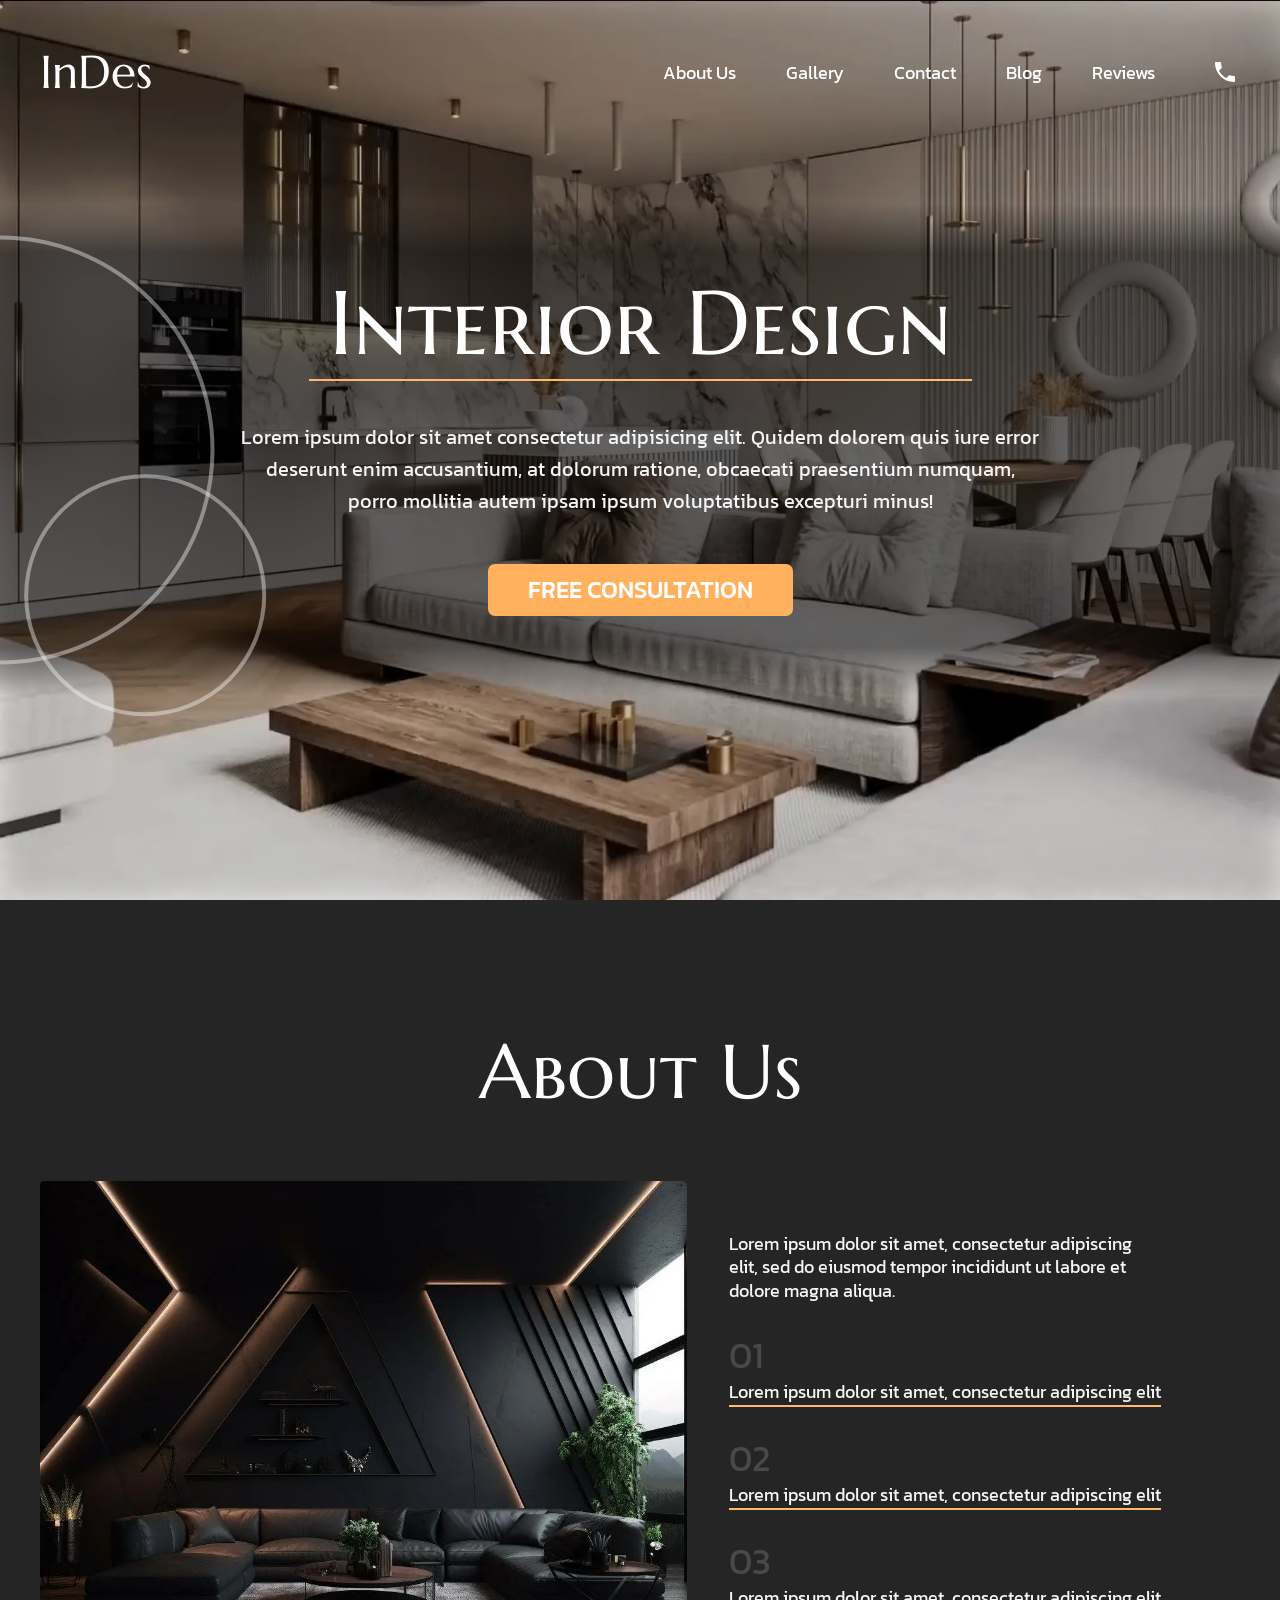
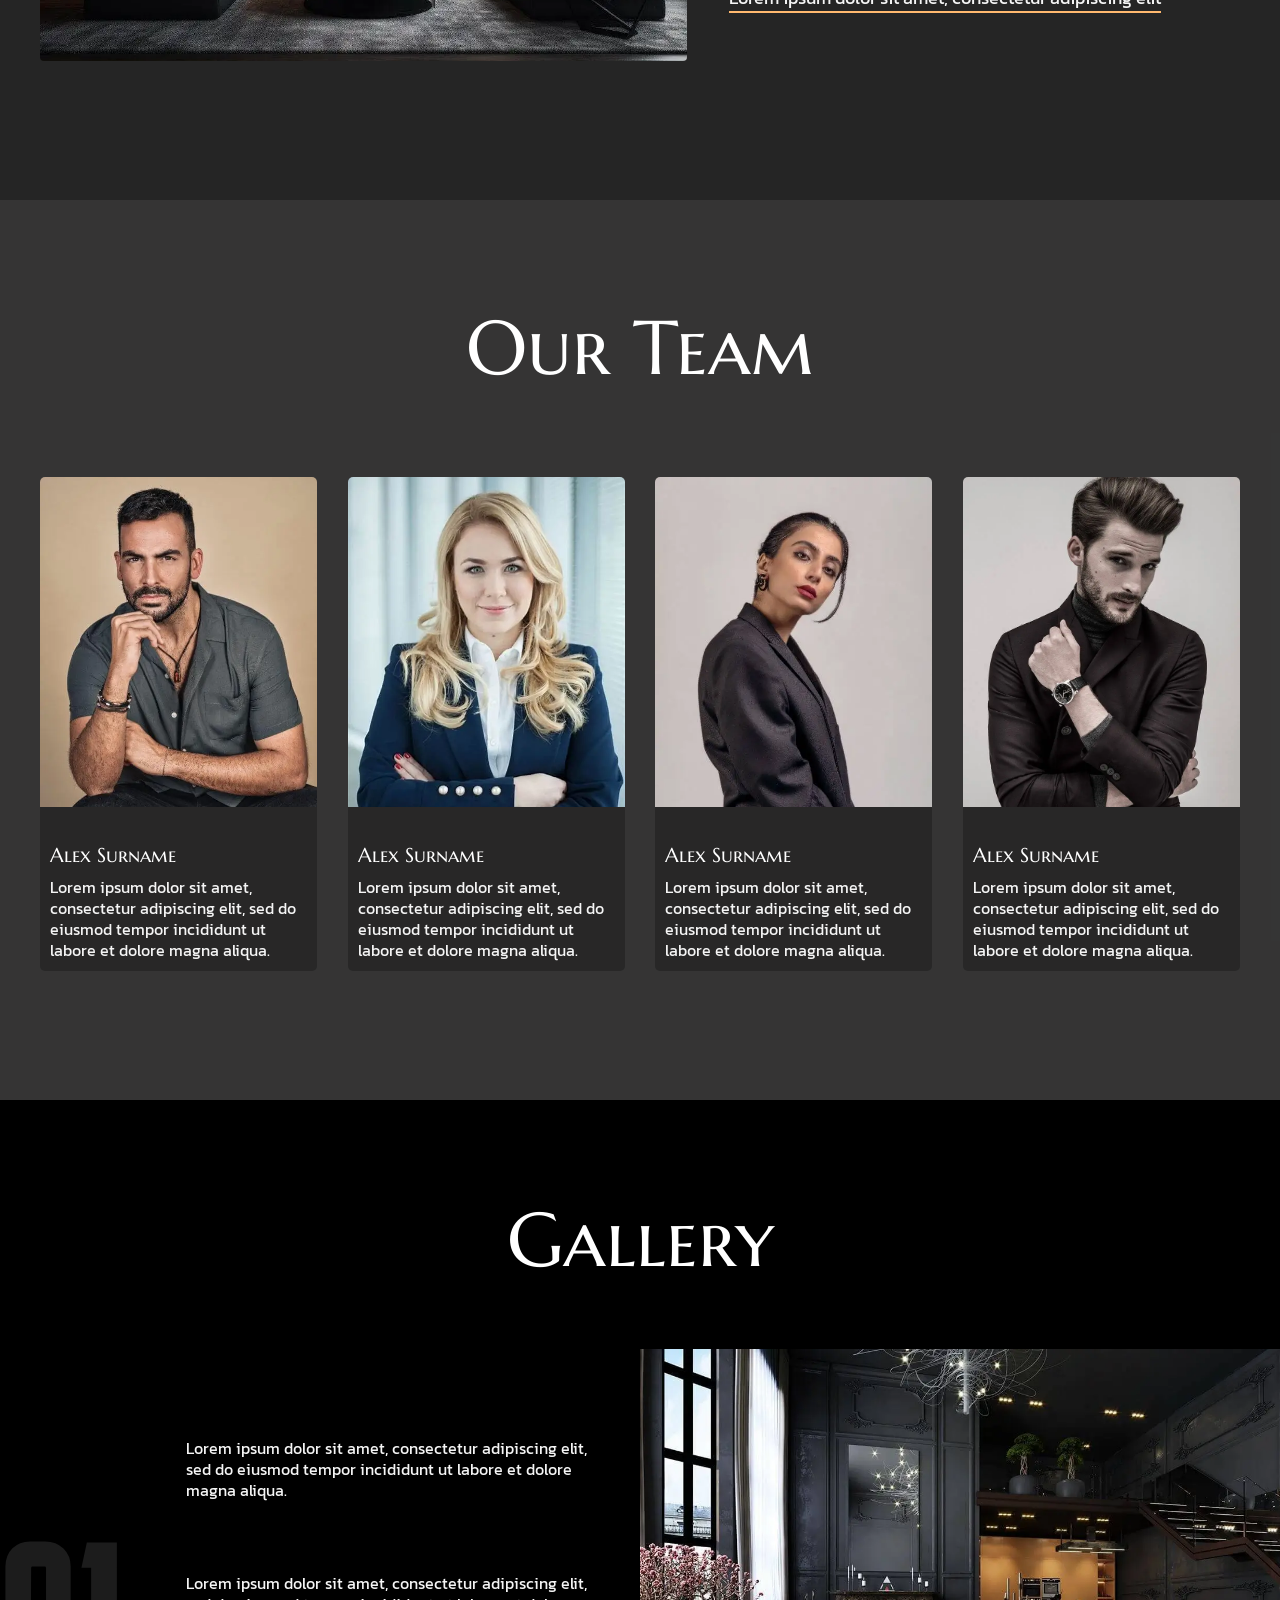
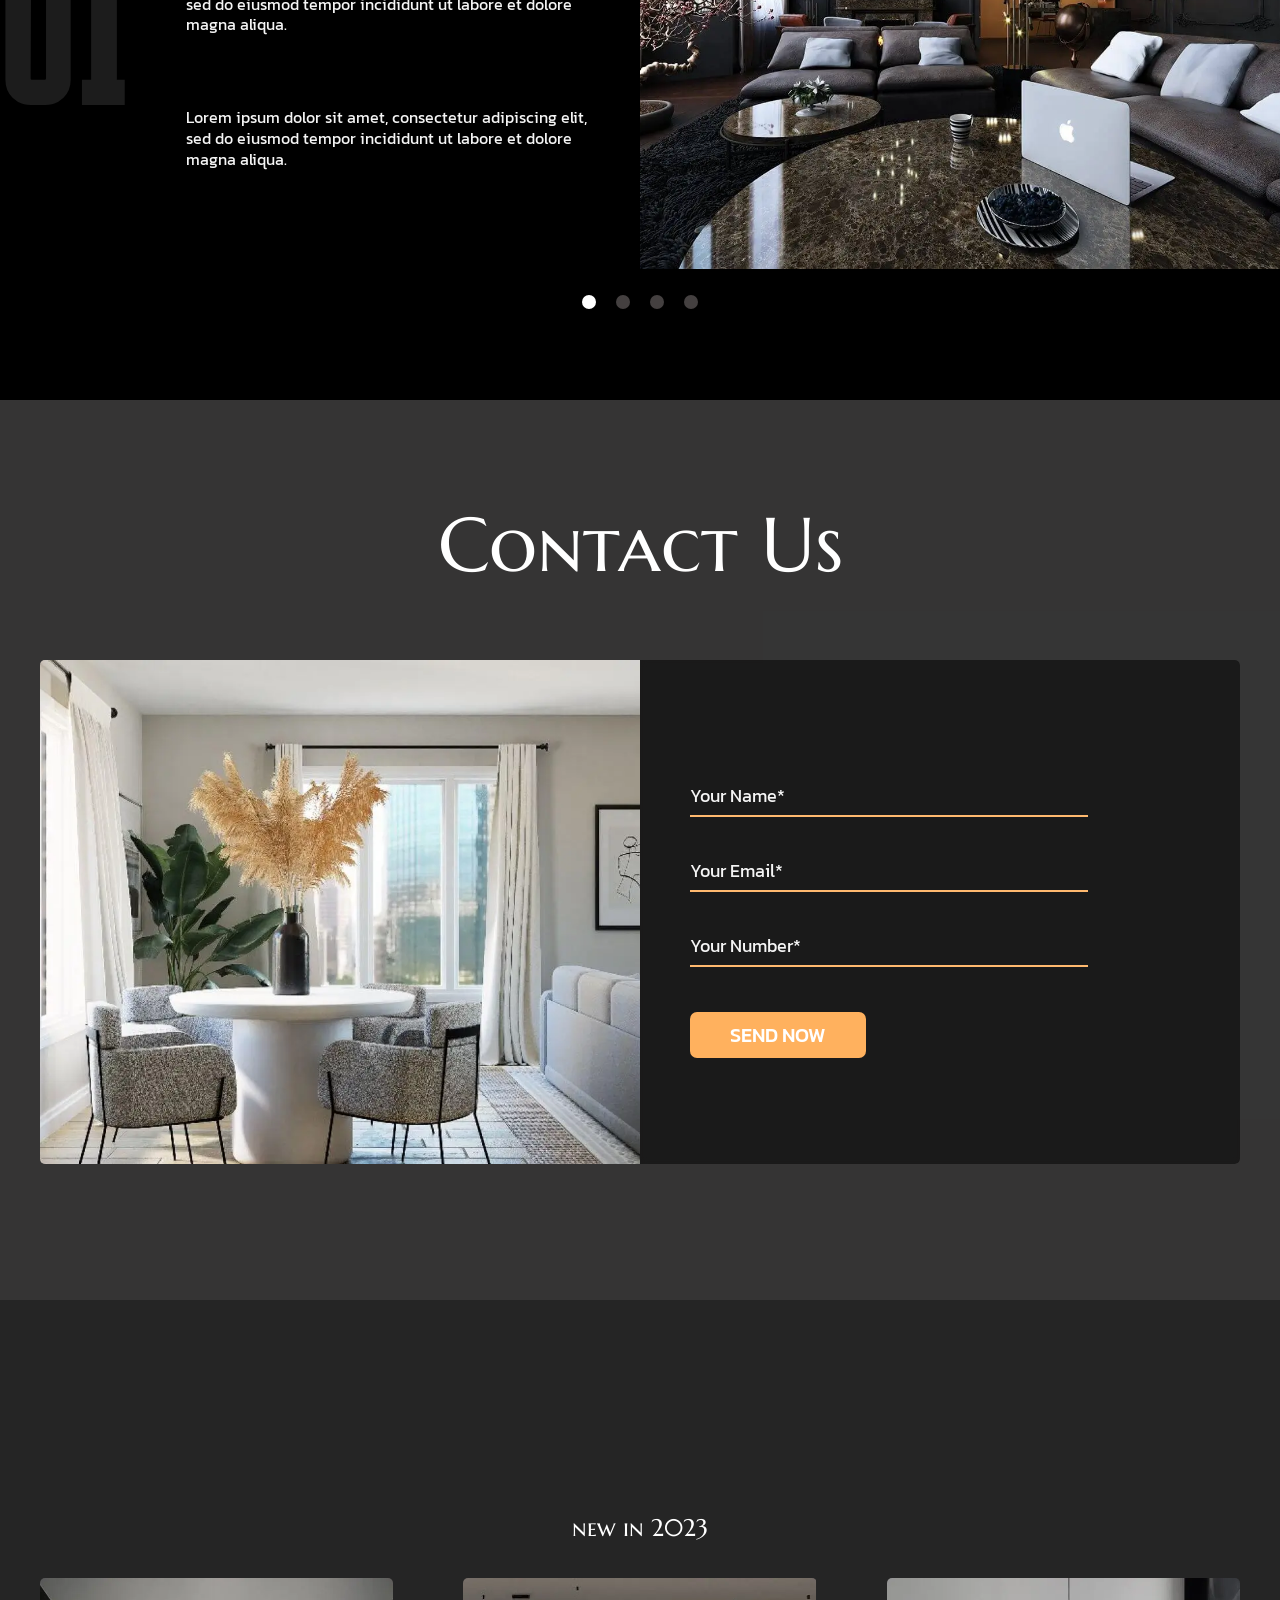
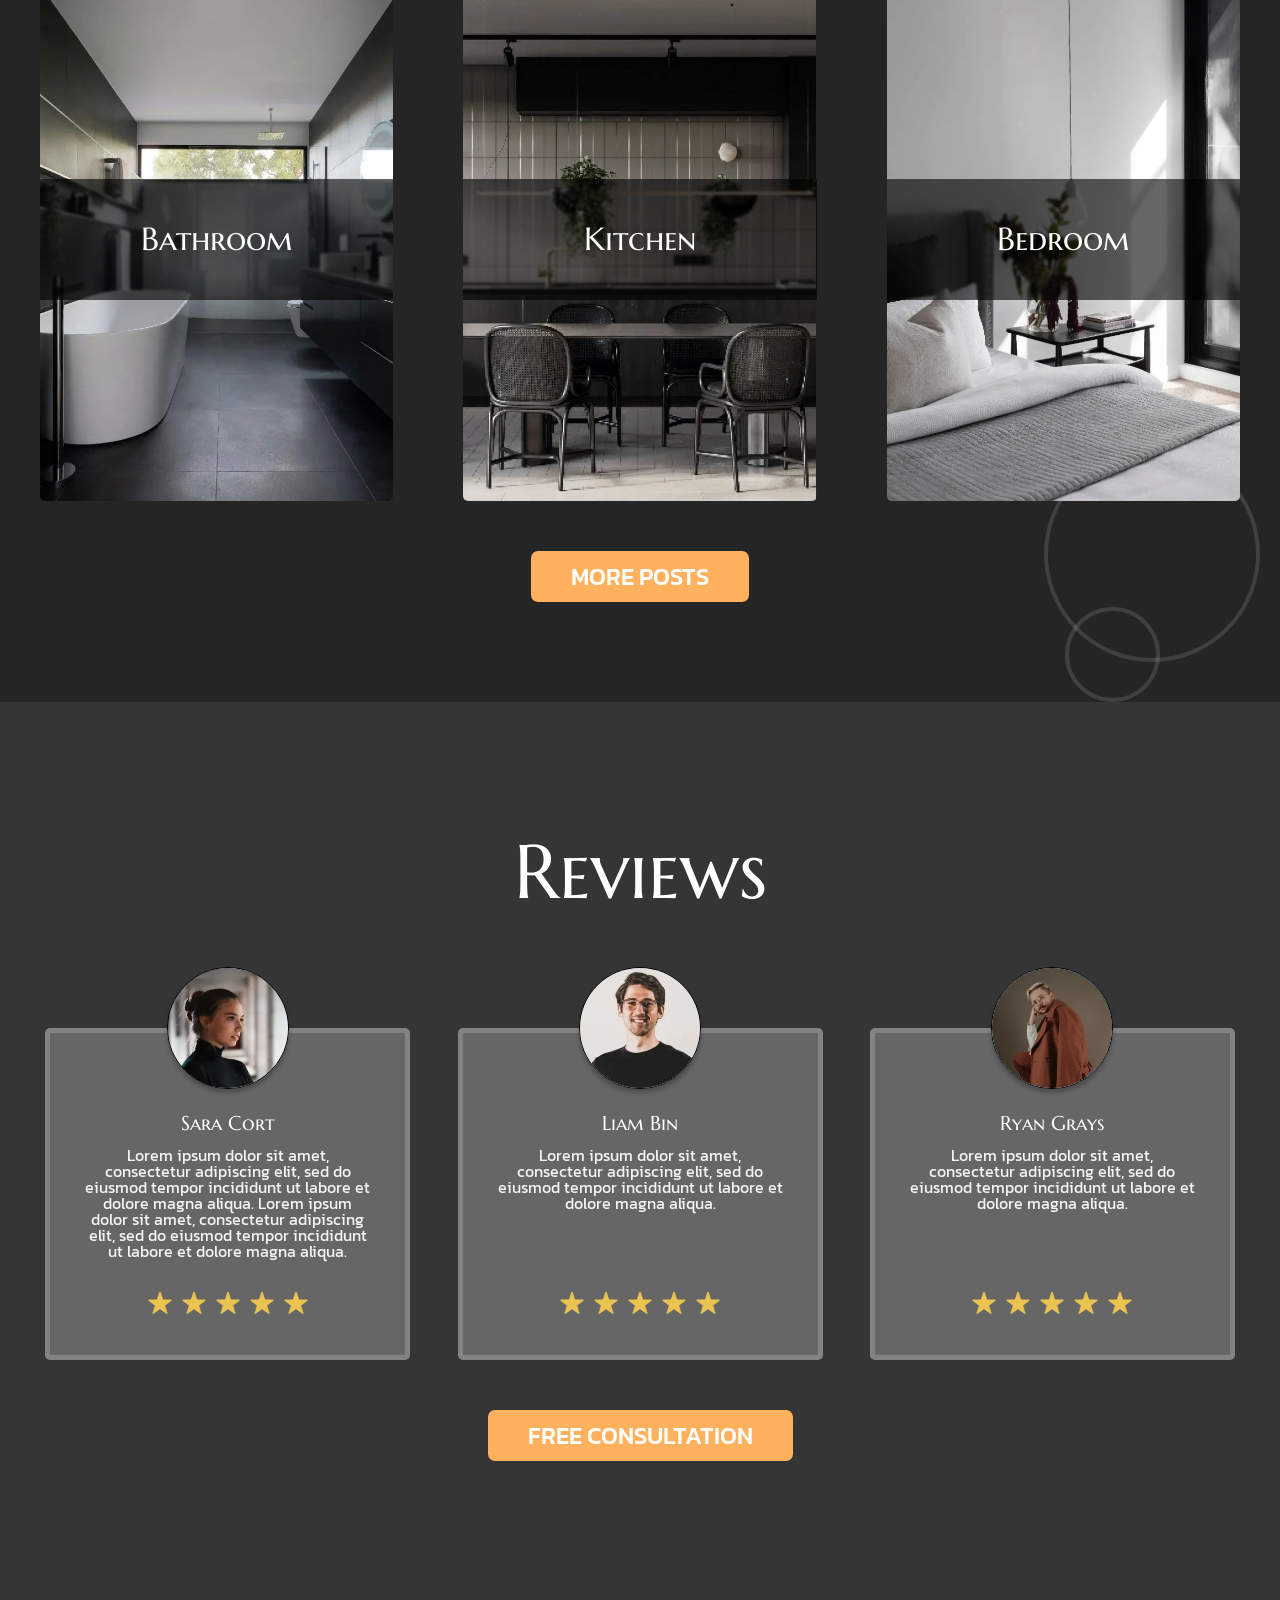
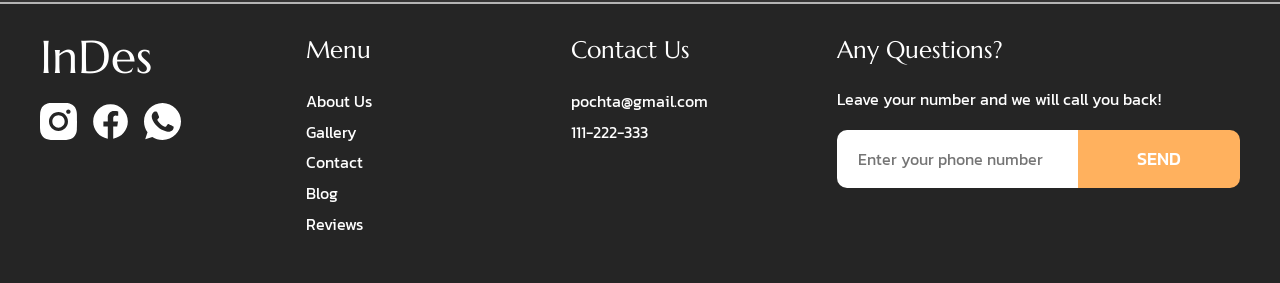
==== index.html @ bd42da08 "Initial commit" ====
<!DOCTYPE html>
<html lang="en">

<head>
  <title>InDes</title>
  <meta charset="UTF-8">
  <meta name="format-detection" content="telephone=no">
  <link rel="stylesheet" href="css/style.min.css?_v=20240408160457">
  <link rel="shortcut icon" href="favicon.ico">
  <meta name="robots" content="noindex, nofollow">
  <meta name="viewport" content="width=device-width, initial-scale=1.0">
  <script src="js/app.min.js?_v=20240408160457" defer></script>
</head>

<body>
  <div class="wrapper">
    <header class="header">
      <div class="header__container">
        <a data-goto-header data-goto=".hero" href="#" class="header__logo">InDes</a>
        <div class="header__menu menu">
          <nav class="menu__body">
            <ul class="menu__list">
              <li class="menu__item"><a data-goto-header data-goto=".about-us" href="#" class="menu__link">about us</a></li>
              <li class="menu__item"><a data-goto-header data-goto=".gallery" href="#" class="menu__link">gallery</a></li>
              <li class="menu__item"><a data-goto-header data-goto=".contacts" href="#" class="menu__link">contact</a></li>
              <li class="menu__item"><a data-goto-header data-goto=".blog" href="#" class="menu__link">blog</a></li>
              <li class="menu__item"><a data-goto-header data-goto=".reviews" href="#" class="menu__link">reviews</a></li>
            </ul>
          </nav>
          <div class="header__actions">
            <a href="#" class="header__action header__action--call" aria-label="call button">
              <svg>
                <use xlink:href="img/icons/icons.svg#phone"></use>
              </svg>
            </a>
          </div>
          <button type="button" class="menu__icon icon-menu" aria-label="menu button"><span></span></button>
        </div>
      </div>
    </header>
    <main class="page">

      <section class="page__hero hero">
        <div class="hero__video">
          <video poster="img/poster.webp" muted autoplay loop src="files/Untitled-comp.mp4"></video>
        </div>
        <div class="hero__container">
          <h1 class="hero__title section-title"><span>Interior design</span></h1>
          <div class="hero__text">
            <p>
              Lorem ipsum dolor sit amet consectetur adipisicing elit. Quidem dolorem quis iure error deserunt enim accusantium, at dolorum ratione, obcaecati praesentium numquam, porro mollitia autem ipsam ipsum voluptatibus excepturi minus!
            </p>
          </div>
          <a href="/" class="hero__button button">free consultation</a>
        </div>
      </section>

      <section class="page__about-us about-us">
        <div class="about-us__container">
          <h2 data-watch-margin="-20%" data-watch class="about-us__title section-title"><span>about us</span></h2>
          <div class="about-us__body">
            <div data-watch-threshold="0.5" data-watch data-watch-once class="about-us__iage-ibg">
              <!-- <video poster="img/about.jpg" muted autoplay loop src="files/Untitled-comp.mp4"></video> -->
              <img src="img/about.webp" alt="dark interior design" loading="lazy">
            </div>

            <div class="about-us__info">
              <div data-watch-margin="-100px" data-watch data-watch-once class="about-us__text">
                <p>Lorem ipsum dolor sit amet, consectetur adipiscing elit, sed do eiusmod tempor incididunt ut labore et dolore magna aliqua.</p>
              </div>
              <ol data-watch-margin="-100px" data-watch data-watch-once class="about-us__list">
                <li>
                  <p>
                    Lorem ipsum dolor sit amet, consectetur adipiscing elit
                  </p>
                </li>
                <li>
                  <p>
                    Lorem ipsum dolor sit amet, consectetur adipiscing elit
                  </p>
                </li>
                <li>
                  <p>
                    Lorem ipsum dolor sit amet, consectetur adipiscing elit
                  </p>
                </li>
              </ol>
            </div>
          </div>
        </div>
      </section>

      <section class="page__our-teem our-teem">
        <div class="our-teem__container">
          <h2 data-watch-margin="-20%" data-watch class="our-teem__title section-title"><span>Our team</span></h2>
          <div class="our-teem__body">

            <article data-watch-threshold="0.4" data-watch data-watch-once class="our-teem__item">
              <div class="our-teem__image-ibg">
                <img data-src="img/teem/teem-image.webp" alt="teem image" loading="lazy">
              </div>
              <div class="our-teem__info">
                <h3 class="our-teem__name">Alex Surname</h3>
                <div class="our-teem__text">
                  <p>
                    Lorem ipsum dolor sit amet, consectetur adipiscing elit, sed do eiusmod tempor incididunt ut labore et dolore magna aliqua.
                  </p>
                </div>
              </div>
            </article>

            <article data-watch-threshold="0.4" data-watch data-watch-once class="our-teem__item">
              <div class="our-teem__image-ibg">
                <img data-src="img/teem/teem-image-4.webp" alt="teem image" loading="lazy">
              </div>
              <div class="our-teem__info">
                <h3 class="our-teem__name">Alex Surname</h3>
                <div class="our-teem__text">
                  <p>
                    Lorem ipsum dolor sit amet, consectetur adipiscing elit, sed do eiusmod tempor incididunt ut labore et dolore magna aliqua.
                  </p>
                </div>
              </div>
            </article>

            <article data-watch-threshold="0.4" data-watch data-watch-once class="our-teem__item">
              <div class="our-teem__image-ibg">
                <img data-src="img/teem/teem-image-3.webp" alt="teem image" loading="lazy">
              </div>
              <div class="our-teem__info">
                <h3 class="our-teem__name">Alex Surname</h3>
                <div class="our-teem__text">
                  <p>
                    Lorem ipsum dolor sit amet, consectetur adipiscing elit, sed do eiusmod tempor incididunt ut labore et dolore magna aliqua.
                  </p>
                </div>
              </div>
            </article>

            <article data-watch-threshold="0.4" data-watch data-watch-once class="our-teem__item">
              <div class="our-teem__image-ibg">
                <img data-src="img/teem/teem-image-2.webp" alt="teem image" loading="lazy">
              </div>
              <div class="our-teem__info">
                <h3 class="our-teem__name">Alex Surname</h3>
                <div class="our-teem__text">
                  <p>
                    Lorem ipsum dolor sit amet, consectetur adipiscing elit, sed do eiusmod tempor incididunt ut labore et dolore magna aliqua.
                  </p>
                </div>
              </div>
            </article>

          </div>
        </div>
      </section>

      <section class="page__gallery gallery">
        <h2 data-watch-margin="-20%" data-watch class="gallery__title section-title"><span>gallery</span></h2>
        <div class="gallery__wrapper-content">
          <div class="gallery__content">
            <div class="gallery__container">

              <div class="gallery__body">
                <div data-watch-margin="-100px" data-watch data-watch-once class="gallery__text">
                  <p>Lorem ipsum dolor sit amet, consectetur adipiscing elit, sed do eiusmod tempor incididunt ut labore et dolore magna aliqua.</p>
                  <p>Lorem ipsum dolor sit amet, consectetur adipiscing elit, sed do eiusmod tempor incididunt ut labore et dolore magna aliqua.</p>
                  <p>Lorem ipsum dolor sit amet, consectetur adipiscing elit, sed do eiusmod tempor incididunt ut labore et dolore magna aliqua.</p>
                </div>
                <div id="slide-counter" class="gallery__slide-counter">01</div>
              </div>
            </div>
          </div>

          <div data-watch-threshold="0.5" data-watch data-watch-once class="gallery__slider swiper">
            <div class="gallery__wrapper swiper-wrapper">
              <div class="gallery__slide-ibg swiper-slide">
                <img data-src="img/slides/slide-image-1.webp" alt="slide image" loading="lazy">
              </div>
              <div class="gallery__slide-ibg swiper-slide">
                <img data-src="img/slides/slide-image-2.webp" alt="slide image" loading="lazy">
              </div>
              <div class="gallery__slide-ibg swiper-slide">
                <img data-src="img/slides/slide-image-3.webp" alt="slide image" loading="lazy">
              </div>
              <div class="gallery__slide-ibg swiper-slide">
                <img data-src="img/slides/slide-image-4.webp" alt="slide image" loading="lazy">
              </div>
            </div>
            <!-- Якщо потрібна пагінація -->

          </div>
          <div class="gallery__pagination swiper-pagination"></div>
        </div>

      </section>

      <section class="page__contacts contacts">
        <div class="contacts__container">
          <h2 data-watch-margin="-20%" data-watch class="contacts__title section-title"><span>Contact us</span></h2>
          <div class="contacts__body">

            <div data-watch-threshold="0.5" data-watch data-watch-once class="contacts__image-ibg">
              <img data-src="img/contacts-image.webp" alt="contacts-image" loading="lazy">
            </div>

            <form data-watch-threshold="0.5" data-watch data-watch-once class="contacts__form form-contacts" action="#" method="POST">
              <div class="form-contacts__item">
                <input data-required data-validate type="text" name="User Name" id="user-name" data-error="Please Enter your Name" class="input" autocomplete="off">
                <label for="user-name">Your Name*</label>
              </div>

              <div class="form-contacts__item">
                <input data-required data-validate type="email" name="User E-mail" id="user-email" data-error="Please Enter your Email" class="input" autocomplete="off">
                <label for="user-email">Your Email*</label>
              </div>

              <div class="form-contacts__item">
                <input data-required data-validate type="number" name="User Name" id="user-phone" data-error="Please Enter your number" class="input" autocomplete="off">
                <label for="user-phone">Your Number*</label>
              </div>

              <button type="submit" class="form-contacts__button button">Send now</button>
            </form>
          </div>
        </div>
      </section>

      <section class="page__blog blog">
        <div class="blog__container">
          <h2 data-watch-margin="-20%" data-watch class="blog__title section-title"><span>Blog</span></h2>
          <h3 data-watch-margin="-15%" data-watch class="blog__sub-title">new in 2023</h3>
          <div class="blog__body">

            <a data-watch-threshold="0.5" data-watch data-watch-once href="#" class="blog__item">
              <img data-src="img/blog/bathroom.webp" alt="blog image" loading="lazy">
              <h4 class="blog__name">
                Bathroom
              </h4>
            </a>

            <a data-watch-threshold="0.5" data-watch data-watch-once href="#" class="blog__item">
              <img data-src="img/blog/kitchen.webp" alt="blog image" loading="lazy">
              <h4 class="blog__name">
                Kitchen
              </h4>
            </a>

            <a data-watch-threshold="0.5" data-watch data-watch-once href="#" class="blog__item">
              <img data-src="img/blog/bedroom.webp" alt="blog image" loading="lazy">
              <h4 class="blog__name">
                Bedroom
              </h4>
            </a>

          </div>
          <a href="/" class="hero__button button">more posts</a>
        </div>
      </section>

      <section class="page__reviews reviews">
        <div class="reviews__container">
          <h2 data-watch-margin="-20%" data-watch class="reviews__title section-title"><span>Reviews</span></h2>
          <div class="reviews__body">

            <article data-watch-threshold="0.5" data-watch data-watch-once class="reviews__item item-reviews">
              <div class="item-reviews__image">
                <img data-src="img/reviews/review-image-1.webp" alt="reviews image" loading="lazy">
              </div>
              <div class="item-reviews__body">
                <div class="item-reviews__name">Sara Cort</div>
                <div class="item-reviews__text">
                  <p>
                    Lorem ipsum dolor sit amet, consectetur adipiscing elit, sed do eiusmod tempor incididunt ut labore et dolore magna aliqua.
                    Lorem ipsum dolor sit amet, consectetur adipiscing elit, sed do eiusmod tempor incididunt ut labore et dolore magna aliqua.
                  </p>
                </div>
                <div class="item-reviews__raiting">
                  <img src="img/stars.png" alt="stars raiting">
                </div>
              </div>
            </article>

            <article data-watch-threshold="0.5" data-watch data-watch-once class="reviews__item item-reviews">
              <div class="item-reviews__image">
                <img src="img/reviews/review-image-2.webp" alt="reviews image" loading="lazy">
              </div>
              <div class="item-reviews__body">
                <div class="item-reviews__name">Liam Bin</div>
                <div class="item-reviews__text">
                  <p>
                    Lorem ipsum dolor sit amet, consectetur adipiscing elit, sed do eiusmod tempor incididunt ut labore et dolore magna aliqua.
                  </p>
                </div>
                <div class="item-reviews__raiting">
                  <img src="img/stars.png" alt="stars raiting">
                </div>
              </div>
            </article>

            <article data-watch-threshold="0.5" data-watch data-watch-once class="reviews__item item-reviews">
              <div class="item-reviews__image">
                <img data-src="img/reviews/review-image-3.webp" alt="reviews image" loading="lazy">
              </div>
              <div class="item-reviews__body">
                <div class="item-reviews__name">Ryan Grays</div>
                <div class="item-reviews__text">
                  <p>
                    Lorem ipsum dolor sit amet, consectetur adipiscing elit, sed do eiusmod tempor incididunt ut labore et dolore magna aliqua.
                  </p>
                </div>
                <div class="item-reviews__raiting">
                  <img data-src="img/stars.png" alt="stars raiting">
                </div>
              </div>
            </article>

          </div>
          <a href="/" class="hero__button button">FREE CONSULTATION</a>
        </div>
      </section>

    </main>
    <footer class="footer">
      <div class="footer__container">

        <div class="footer__column column-social">
          <div class="column-social__wrapper-logo">
            <a data-goto-header data-goto=".hero" href="№" class="column-social__logo">InDes</a>
          </div>
          <div class="column-social__social">
            <a href="" class="column-social__link-social" aria-label="link to instagram">
              <svg>
                <use xlink:href="img/icons/icons.svg#inst"></use>
              </svg>
            </a>
            <a href="" class="column-social__link-social" aria-label="link to facebook">
              <svg>
                <use xlink:href="img/icons/icons.svg#facebook"></use>
              </svg>
            </a>
            <a href="" class="column-social__link-social" aria-label="link to whatsapp">
              <svg>
                <use xlink:href="img/icons/icons.svg#whatsapp"></use>
              </svg>
            </a>
          </div>
        </div>

        <div class="footer__column column-menu">
          <h2 class="column-menu__title footer-title">Menu</h2>
          <ul class="column-menu__menu menu-footer">
            <li class="menu-footer__item"><a data-goto-header data-goto=".about-us" href="#" class="menu-footer__link">about us</a></li>
            <li class="menu-footer__item"><a data-goto-header data-goto=".gallery" href="#" class="menu-footer__link">gallery</a></li>
            <li class="menu-footer__item"><a data-goto-header data-goto=".contacts" href="#" class="menu-footer__link">contact</a></li>
            <li class="menu-footer__item"><a data-goto-header data-goto=".blog" href="#" class="menu-footer__link">blog</a></li>
            <li class="menu-footer__item"><a data-goto-header data-goto=".reviews" href="#" class="menu-footer__link">reviews</a></li>
          </ul>
        </div>

        <div class="footer__column column-contacts">
          <h2 class="column-contacts__title footer-title">Contact Us</h2>
          <ul class="column-contacts__items">
            <li class="column-contacts__item">
              <a href="mailto:pochta@gmail.com" class="column-contacts__link">pochta@gmail.com</a>
            </li>
            <li class="column-contacts__item">
              <a href="tel:+380111222333" class="column-contacts__link">111-222-333</a>
            </li>
          </ul>
        </div>

        <div class="footer__column column-form">
          <h2 class="column-form__title footer-title">Any questions?</h2>
          <div class="column-form__text">Leave your number and we will call you back!</div>

          <form class="column-form__form form-column" action="#" method="POST">
            <input data-required data-validate type="tel" name="user-phone" data-error="Please Enter Your Phone Number" placeholder="Enter your phone number" class="input">
            <button type="submit" class="button">Send</button>
          </form>

        </div>

      </div>
    </footer>
  </div>

</body>

</html>
---- css/style.min.css ----
@charset "UTF-8";@import url(https://fonts.googleapis.com/css?family=Marcellus+SC:regular&display=swap);@import url(https://fonts.googleapis.com/css?family=Marcellus:regular&display=swap);@import url(https://fonts.googleapis.com/css?family=Karantina:regular&display=swap);@font-face{font-family:Kanit;font-display:swap;src:url(../fonts/Kanit-Medium.woff2) format("woff2"),url(../fonts/Kanit-Medium.woff) format("woff");font-weight:500;font-style:normal}@font-face{font-family:Kanit;font-display:swap;src:url(../fonts/Kanit-Regular.woff2) format("woff2"),url(../fonts/Kanit-Regular.woff) format("woff");font-weight:400;font-style:normal}*{padding:0;margin:0;border:0}*,::after,::before{-webkit-box-sizing:border-box;box-sizing:border-box}::after,::before{display:inline-block}body,html{height:100%;min-width:320px}body{color:#f5f5f5;line-height:1;font-family:Kanit;font-size:1rem;background-color:#252525;-ms-text-size-adjust:100%;-moz-text-size-adjust:100%;-webkit-text-size-adjust:100%;-webkit-font-smoothing:antialiased;-moz-osx-font-smoothing:grayscale}button,input,textarea{font-family:Kanit;font-size:inherit;line-height:inherit}input::-webkit-inner-spin-button,input::-webkit-outer-spin-button{-webkit-appearance:none;margin:0}input[type=number]{-moz-appearance:textfield}button{cursor:pointer;color:inherit;background-color:transparent}a{display:inline-block;color:inherit;text-decoration:none}ul li{list-style:none}img{vertical-align:top}h1,h2,h3,h4,h5,h6{font-weight:inherit;font-size:inherit}.lock body{overflow:hidden;-ms-touch-action:none;touch-action:none;-ms-scroll-chaining:none;overscroll-behavior:none}.wrapper{min-height:100%;display:-webkit-box;display:-ms-flexbox;display:flex;-webkit-box-orient:vertical;-webkit-box-direction:normal;-ms-flex-direction:column;flex-direction:column;overflow:hidden}@supports (overflow:clip){.wrapper{overflow:clip}}.wrapper>main{-webkit-box-flex:1;-ms-flex:1 1 auto;flex:1 1 auto}.wrapper>*{min-width:0}[class*=__container]{max-width:76.875rem;margin:0 auto;width:100%;padding:0 .9375rem}.menu{display:-webkit-box;display:-ms-flexbox;display:flex;-webkit-box-align:center;-ms-flex-align:center;align-items:center;-webkit-box-flex:1;-ms-flex-positive:1;flex-grow:1;-webkit-box-pack:end;-ms-flex-pack:end;justify-content:flex-end}.menu__list{display:-webkit-box;display:-ms-flexbox;display:flex;-webkit-box-align:center;-ms-flex-align:center;align-items:center;-ms-flex-wrap:wrap;flex-wrap:wrap;position:relative;z-index:2}.menu__link{font-size:1.5rem;line-height:1.3;text-transform:capitalize;-webkit-transition:color .5s;transition:color .5s;position:relative;padding:.1875rem .3125rem}.menu__link::before{content:"";position:absolute;width:0;height:.125rem;top:100%;left:50%;background-color:#ffb96f;-webkit-transition:all .3s;transition:all .3s}.icon-menu{display:none}[class*=-ibg]{position:relative}[class*=-ibg] img{position:absolute;width:100%;height:100%;top:0;left:0;-o-object-fit:cover;object-fit:cover}[class*=-ibg-contain] img{-o-object-fit:contain;object-fit:contain}.section-title{color:#fff;font-family:"Marcellus SC";font-size:2.25rem;line-height:1.3;text-align:center;text-transform:capitalize;opacity:0;-webkit-transition:opacity .5s,-webkit-transform .5s;transition:opacity .5s,-webkit-transform .5s;transition:opacity .5s,transform .5s;transition:opacity .5s,transform .5s,-webkit-transform .5s;-webkit-transform:translateX(-2.5rem);-ms-transform:translateX(-2.5rem);transform:translateX(-2.5rem)}.section-title._watcher-view{opacity:1;-webkit-transform:translateX(0);-ms-transform:translateX(0);transform:translateX(0)}.section-title._watcher-view span::before{left:0;width:100%}.section-title span{position:relative;padding:0 1.25rem}.section-title span::before{content:"";position:absolute;width:0;height:.125rem;top:100%;left:50%;background-color:#ffb96f;-webkit-transition:left .4s .3s,width .4s .3s;transition:left .4s .3s,width .4s .3s}.footer-title{font-family:Marcellus;font-size:1.5rem;line-height:1.4;text-transform:capitalize}.button{text-transform:uppercase;font-weight:500;line-height:1.3;-webkit-transition:color .3s;transition:color .3s;background-color:#ffb15e;color:#fff;padding:.625rem 2.5rem;border-radius:.4375rem;font-size:1.125rem;text-align:center}.header{position:fixed;top:0;left:0;width:100%;color:#fff;padding:.3125rem 0;z-index:100;-webkit-transition:background-color .3s;transition:background-color .3s}.header::before{content:"";position:absolute;width:100%;height:100%;top:0;left:0;-webkit-transition:all .4s;transition:all .4s}.header._header-scroll::before{background-color:rgba(0,0,0,.5);-webkit-backdrop-filter:blur(5px);backdrop-filter:blur(5px)}.header__container{min-height:4.375rem;display:-webkit-box;display:-ms-flexbox;display:flex;-webkit-box-align:center;-ms-flex-align:center;align-items:center;-webkit-column-gap:1.25rem;-moz-column-gap:1.25rem;column-gap:1.25rem;-webkit-transition:min-height .3s;transition:min-height .3s}._header-scroll .header__container{min-height:4.375rem}.header__logo{font-family:Marcellus;line-height:1.3;position:relative;z-index:2;-ms-flex-negative:0;flex-shrink:0;-webkit-transition:-webkit-transform .4s;transition:-webkit-transform .4s;transition:transform .4s;transition:transform .4s,-webkit-transform .4s;-webkit-transform:scale(1.0001);-ms-transform:scale(1.0001);transform:scale(1.0001);opacity:0;-webkit-transition:opacity 1s,-webkit-transform 1s;transition:opacity 1s,-webkit-transform 1s;transition:opacity 1s,transform 1s;transition:opacity 1s,transform 1s,-webkit-transform 1s;-webkit-transform:translateX(-6.25rem);-ms-transform:translateX(-6.25rem);transform:translateX(-6.25rem)}.loaded .header__logo{opacity:1;-webkit-transform:translateX(0);-ms-transform:translateX(0);transform:translateX(0)}.header__actions{display:-webkit-box;display:-ms-flexbox;display:flex;-webkit-box-align:center;-ms-flex-align:center;align-items:center;gap:1.375rem;position:relative;z-index:2;opacity:0;-webkit-transition:opacity .5s,-webkit-transform .5s;transition:opacity .5s,-webkit-transform .5s;transition:opacity .5s,transform .5s;transition:opacity .5s,transform .5s,-webkit-transform .5s;-webkit-transform:translateX(-4.375rem);-ms-transform:translateX(-4.375rem);transform:translateX(-4.375rem)}.loaded .header__actions{opacity:1;-webkit-transform:translateX(0);-ms-transform:translateX(0);transform:translateX(0)}.header__action{padding:.3125rem;fill:#fff;-webkit-transition:all .3s;transition:all .3s}.header__action--call{-webkit-animation:shake 2s linear infinite;animation:shake 2s linear infinite}@-webkit-keyframes shake{0%{-webkit-transform:scale(1) rotate(0);transform:scale(1) rotate(0)}15%{-webkit-transform:scale(1) rotate(-30deg);transform:scale(1) rotate(-30deg)}30%{-webkit-transform:scale(1) rotate(30deg);transform:scale(1) rotate(30deg)}40%{-webkit-transform:scale(1) rotate(0);transform:scale(1) rotate(0)}}@keyframes shake{0%{-webkit-transform:scale(1) rotate(0);transform:scale(1) rotate(0)}15%{-webkit-transform:scale(1) rotate(-30deg);transform:scale(1) rotate(-30deg)}30%{-webkit-transform:scale(1) rotate(30deg);transform:scale(1) rotate(30deg)}40%{-webkit-transform:scale(1) rotate(0);transform:scale(1) rotate(0)}}.header__action--call svg{-webkit-transition:-webkit-transform .3s;transition:-webkit-transform .3s;transition:transform .3s;transition:transform .3s,-webkit-transform .3s;width:1.25rem;height:1.25rem}.header__action--busket svg{width:1.4375rem;height:1.4375rem}.footer{padding-top:1.875rem;padding-bottom:3rem;background-color:#252525;border-top:.125rem solid #b4b4b4;color:#fff}.footer__container{display:-webkit-box;display:-ms-flexbox;display:flex;-webkit-box-align:start;-ms-flex-align:start;align-items:flex-start;-webkit-box-pack:justify;-ms-flex-pack:justify;justify-content:space-between;-ms-flex-wrap:wrap;flex-wrap:wrap;gap:2.5rem}.footer__column{display:-webkit-box;display:-ms-flexbox;display:flex;-webkit-box-orient:vertical;-webkit-box-direction:normal;-ms-flex-direction:column;flex-direction:column;row-gap:1.4375rem}.column-social__logo{font-family:Marcellus;line-height:1;-webkit-transition:-webkit-transform .4s;transition:-webkit-transform .4s;transition:transform .4s;transition:transform .4s,-webkit-transform .4s;-webkit-transform:scale(1.0001);-ms-transform:scale(1.0001);transform:scale(1.0001)}.column-social__social{display:-webkit-box;display:-ms-flexbox;display:flex;-webkit-box-align:center;-ms-flex-align:center;align-items:center;gap:1.25rem}.column-social__link-social{width:2.3125rem;height:2.3125rem}.column-social__link-social svg{width:100%;height:100%;fill:#fff;-webkit-transition:fill .3s;transition:fill .3s}.menu-footer__item:not(:last-child){margin-bottom:.9375rem}.menu-footer__link{line-height:1.3;-webkit-transition:color .3s;transition:color .3s;text-transform:capitalize}.column-contacts__item:not(:last-child){margin-bottom:.9375rem}.column-contacts__link{line-height:1.3;-webkit-transition:color .3s;transition:color .3s}.column-form{-webkit-box-flex:1;-ms-flex:1 1 24%;flex:1 1 24%}.form-column{display:-webkit-box;display:-ms-flexbox;display:flex;position:relative}.form-column._form-error button{background-color:red}.form-column._form-focus button{background-color:green}.form-column input{padding:1.0625rem 1.3125rem;border-radius:.625rem;min-width:12.5rem;position:relative;z-index:2;-webkit-transition:-webkit-box-shadow .3s;transition:-webkit-box-shadow .3s;transition:box-shadow .3s;transition:box-shadow .3s,-webkit-box-shadow .3s}.form-column input:focus{-webkit-box-shadow:inset 0 0 0 3px #ff9728;box-shadow:inset 0 0 0 3px #ff9728}.form-column input._form-error{-webkit-box-shadow:inset 0 0 0 3px red;box-shadow:inset 0 0 0 3px red}.form-column button{background-color:#ffb15e;padding:.8125rem 3.6875rem;line-height:1.3;border-radius:.625rem}.form-column .form__error{position:absolute;top:calc(100% + .3125rem);left:0;color:#fff;font-size:.875rem;border-bottom:.125rem solid red;padding:0 .3125rem .1875rem}.hero{position:relative;min-height:100svh;display:-webkit-box;display:-ms-flexbox;display:flex;-webkit-box-orient:vertical;-webkit-box-direction:normal;-ms-flex-direction:column;flex-direction:column;-webkit-box-align:center;-ms-flex-align:center;align-items:center;-webkit-box-pack:center;-ms-flex-pack:center;justify-content:center}.hero__video{position:fixed;width:100%;height:100%;top:0;left:0;z-index:-1;background-color:#4e4c4c;opacity:0;-webkit-transition:opacity 1s,-webkit-transform 1s;transition:opacity 1s,-webkit-transform 1s;transition:opacity 1s,transform 1s;transition:opacity 1s,transform 1s,-webkit-transform 1s;-webkit-transform:scale(0);-ms-transform:scale(0);transform:scale(0)}.loaded .hero__video{opacity:1;-webkit-transform:scale(1);-ms-transform:scale(1);transform:scale(1)}.hero__video::before{content:"";position:absolute;width:100%;height:100%;top:0;left:0;background-color:rgba(0,0,0,.2);-webkit-filter:blur(15px);filter:blur(15px);z-index:3}.hero__video::after{content:"";position:absolute;width:100%;height:100%;top:0;left:0;background-color:#000;z-index:3;-webkit-transition:-webkit-transform .7s;transition:-webkit-transform .7s;transition:transform .7s;transition:transform .7s,-webkit-transform .7s}.loaded .hero__video::after{-webkit-transform:translateX(100%);-ms-transform:translateX(100%);transform:translateX(100%)}.hero__video video{width:100%;height:100%;-o-object-fit:cover;object-fit:cover;position:relative;z-index:2}.hero__container{position:relative;z-index:3;text-align:center;padding:3.75rem .9375rem 5rem;opacity:0;-webkit-transition:opacity 1s,-webkit-transform 1s;transition:opacity 1s,-webkit-transform 1s;transition:opacity 1s,transform 1s;transition:opacity 1s,transform 1s,-webkit-transform 1s;-webkit-transform:translateX(-2.5rem);-ms-transform:translateX(-2.5rem);transform:translateX(-2.5rem)}.loaded .hero__container{opacity:1;-webkit-transform:translateX(0);-ms-transform:translateX(0);transform:translateX(0)}.hero__container::before{content:"";position:absolute;width:300vw;height:100%;top:0;left:0;z-index:-1;-webkit-transform:translateX(-50%);-ms-transform:translateX(-50%);transform:translateX(-50%);background-color:rgba(0,0,0,.3);background:-webkit-gradient(linear,left top,left bottom,from(rgba(0,0,0,0)),color-stop(10%,rgba(0,0,0,.5)),color-stop(90%,rgba(0,0,0,.5)),to(rgba(0,0,0,0)));background:linear-gradient(180deg,rgba(0,0,0,0) 0,rgba(0,0,0,.5) 10%,rgba(0,0,0,.5) 90%,rgba(0,0,0,0) 100%)}.hero__title{opacity:1;-webkit-transform:translateX(0);-ms-transform:translateX(0);transform:translateX(0)}.hero__title:not(:last-child){margin-bottom:2.5rem}.hero__title span::before{left:0;width:100%}.hero__text{max-width:50rem;line-height:1.6;font-size:1.125rem;margin:0 auto}.hero__text:not(:last-child){margin-bottom:2.9375rem}.about-us{background-color:#252525;min-height:100svh;display:-webkit-box;display:-ms-flexbox;display:flex;-webkit-box-align:center;-ms-flex-align:center;align-items:center}.about-us__body{display:-webkit-box;display:-ms-flexbox;display:flex;row-gap:1.875rem}.about-us__iage-ibg{padding-bottom:90%;opacity:0;-webkit-transition:opacity .5s,-webkit-transform .5s;transition:opacity .5s,-webkit-transform .5s;transition:opacity .5s,transform .5s;transition:opacity .5s,transform .5s,-webkit-transform .5s;-webkit-transform:translateX(-2.5rem);-ms-transform:translateX(-2.5rem);transform:translateX(-2.5rem)}.about-us__iage-ibg video{position:absolute;width:100%;height:100%;top:0;left:0;-o-object-fit:cover;object-fit:cover;border-radius:.3125rem}.about-us__iage-ibg img{border-radius:.25rem}.about-us__iage-ibg._watcher-view{opacity:1;-webkit-transform:translateX(0);-ms-transform:translateX(0);transform:translateX(0)}.about-us__info{-webkit-box-flex:0;-ms-flex:0 1 41.42%;flex:0 1 41.42%;-ms-flex-item-align:center;-ms-grid-row-align:center;align-self:center}.about-us__text{font-size:1.125rem;opacity:0;-webkit-transition:opacity .5s,-webkit-transform .5s;transition:opacity .5s,-webkit-transform .5s;transition:opacity .5s,transform .5s;transition:opacity .5s,transform .5s,-webkit-transform .5s;-webkit-transform:translateX(-2.5rem);-ms-transform:translateX(-2.5rem);transform:translateX(-2.5rem)}.about-us__text:not(:last-child){margin-bottom:2.1875rem}.about-us__text._watcher-view{opacity:1;-webkit-transform:translateX(0);-ms-transform:translateX(0);transform:translateX(0)}.about-us__text p{line-height:1.3}.about-us__list{list-style-type:none;counter-reset:item;font-size:1.125rem;opacity:0;-webkit-transition:opacity .5s,-webkit-transform .5s;transition:opacity .5s,-webkit-transform .5s;transition:opacity .5s,transform .5s;transition:opacity .5s,transform .5s,-webkit-transform .5s;-webkit-transform:translateX(-2.5rem);-ms-transform:translateX(-2.5rem);transform:translateX(-2.5rem)}.about-us__list li{display:-webkit-box;display:-ms-flexbox;display:flex;-webkit-box-align:center;-ms-flex-align:center;align-items:center;-webkit-column-gap:.9375rem;-moz-column-gap:.9375rem;column-gap:.9375rem;row-gap:.3125rem;counter-increment:step-counter;-webkit-box-pack:center;-ms-flex-pack:center;justify-content:center}.about-us__list li:not(:last-child){margin-bottom:2.1875rem}.about-us__list li::before{-ms-flex-negative:0;flex-shrink:0;counter-increment:item;content:counter(item,decimal-leading-zero);display:inline-block;font-size:80%;color:rgba(255,255,255,.17);font-size:2.25rem;line-height:1;-ms-flex-item-align:start;align-self:flex-start}.about-us__list li p{position:relative;line-height:1.5}.about-us__list li p::after{content:"";position:absolute;width:100%;height:.125rem;top:100%;left:0;background-color:#ffb96f}.about-us__list._watcher-view{opacity:1;-webkit-transform:translateX(0);-ms-transform:translateX(0);transform:translateX(0)}.our-teem{position:relative;background:#4e4c4c url(../img/bg-image-3.jpg) center/cover no-repeat fixed;min-height:100svh;display:-webkit-box;display:-ms-flexbox;display:flex;-webkit-box-align:center;-ms-flex-align:center;align-items:center}.our-teem::before{content:"";position:absolute;width:100%;height:100%;top:0;left:0;background-color:rgba(37,37,37,.6)}.our-teem__container{position:relative;z-index:2}.our-teem__body{display:-ms-grid;display:grid;-ms-grid-columns:(1fr)[1];grid-template-columns:repeat(1,1fr);-webkit-column-gap:2.75rem;-moz-column-gap:2.75rem;column-gap:2.75rem;row-gap:2.5rem}.our-teem__item{background-color:rgba(37,37,37,.8);border-radius:.3125rem;overflow:hidden;opacity:0;-webkit-transition:opacity .5s,-webkit-transform .5s;transition:opacity .5s,-webkit-transform .5s;transition:opacity .5s,transform .5s;transition:opacity .5s,transform .5s,-webkit-transform .5s;-webkit-transform:translateX(-2.5rem);-ms-transform:translateX(-2.5rem);transform:translateX(-2.5rem)}.our-teem__item._watcher-view{opacity:1;-webkit-transform:translateX(0);-ms-transform:translateX(0);transform:translateX(0)}.our-teem__image-ibg{padding-bottom:100%}.our-teem__image-ibg img{-o-object-position:center 10%;object-position:center 10%}.our-teem__info{padding:0 .625rem .625rem}.our-teem__name{color:#fff;font-family:"Marcellus SC";font-size:1.25rem;line-height:1.3}.our-teem__name:not(:last-child){margin-bottom:.5rem}.our-teem__text{line-height:1.3}.gallery{position:relative;z-index:2;background-color:#000;min-height:100svh;display:-webkit-box;display:-ms-flexbox;display:flex;-webkit-box-orient:vertical;-webkit-box-direction:normal;-ms-flex-direction:column;flex-direction:column;-webkit-box-pack:center;-ms-flex-pack:center;justify-content:center}.gallery__wrapper-content{position:relative}.gallery__content{position:relative}.gallery__body{padding-bottom:1.25rem}.gallery__text{display:-ms-grid;display:grid;opacity:0;-webkit-transition:opacity .5s,-webkit-transform .5s;transition:opacity .5s,-webkit-transform .5s;transition:opacity .5s,transform .5s;transition:opacity .5s,transform .5s,-webkit-transform .5s;-webkit-transform:translateX(-2.5rem);-ms-transform:translateX(-2.5rem);transform:translateX(-2.5rem)}.gallery__text p{line-height:1.3}.gallery__text._watcher-view{opacity:1;-webkit-transform:translateX(0);-ms-transform:translateX(0);transform:translateX(0)}.gallery__slide-counter{position:absolute;top:50%;left:0;-webkit-transform:translate(0,-50%);-ms-transform:translate(0,-50%);transform:translate(0,-50%);color:rgba(41,41,41,.7);font-family:Karantina;line-height:1.3}.gallery__slider{opacity:0;-webkit-transition:opacity .5s;transition:opacity .5s}.gallery__slider._watcher-view{opacity:1}.gallery__slide-ibg{padding-bottom:80.3%}.gallery__pagination{position:absolute;bottom:0;left:50%;-webkit-transform:translateX(-50%);-ms-transform:translateX(-50%);transform:translateX(-50%);display:-webkit-box;display:-ms-flexbox;display:flex;-webkit-column-gap:1.25rem;-moz-column-gap:1.25rem;column-gap:1.25rem}.gallery__pagination .swiper-pagination-bullet{background-color:#444040;width:.875rem;height:.875rem;-webkit-box-flex:0;-ms-flex:0 0 .875rem;flex:0 0 .875rem;border-radius:50%;-webkit-transition:background-color .4s,-webkit-transform .3s;transition:background-color .4s,-webkit-transform .3s;transition:background-color .4s,transform .3s;transition:background-color .4s,transform .3s,-webkit-transform .3s}.gallery__pagination .swiper-pagination-bullet-active{background-color:#fff}.contacts{background:#4e4c4c url(../img/bg-image-6.jpg) center/cover no-repeat fixed;position:relative;min-height:100svh;display:-webkit-box;display:-ms-flexbox;display:flex;-webkit-box-align:center;-ms-flex-align:center;align-items:center;-webkit-box-pack:center;-ms-flex-pack:center;justify-content:center}.contacts::before{content:"";position:absolute;width:100%;height:100%;top:0;left:0;background-color:rgba(37,37,37,.6)}.contacts__container{position:relative;z-index:2}.contacts__body{display:-webkit-box;display:-ms-flexbox;display:flex;border-radius:.3125rem;overflow:hidden}.contacts__image-ibg{padding-bottom:72%;width:100%;background-color:#666;opacity:0;-webkit-transition:opacity .5s,-webkit-transform .5s;transition:opacity .5s,-webkit-transform .5s;transition:opacity .5s,transform .5s;transition:opacity .5s,transform .5s,-webkit-transform .5s;-webkit-transform:translateX(-2.5rem);-ms-transform:translateX(-2.5rem);transform:translateX(-2.5rem)}.contacts__image-ibg._watcher-view{opacity:1;-webkit-transform:translateX(0);-ms-transform:translateX(0);transform:translateX(0)}.form-contacts{display:-webkit-box;display:-ms-flexbox;display:flex;padding-top:1.875rem;-webkit-box-orient:vertical;-webkit-box-direction:normal;-ms-flex-direction:column;flex-direction:column;-webkit-box-pack:center;-ms-flex-pack:center;justify-content:center;-webkit-box-align:start;-ms-flex-align:start;align-items:flex-start;gap:1.6875rem;row-gap:2.8125rem;background-color:rgba(0,0,0,.5);-webkit-backdrop-filter:blur(.1875rem);backdrop-filter:blur(.1875rem);opacity:0;-webkit-transition:opacity .5s,-webkit-transform .5s;transition:opacity .5s,-webkit-transform .5s;transition:opacity .5s,transform .5s;transition:opacity .5s,transform .5s,-webkit-transform .5s;-webkit-transform:translateX(2.5rem);-ms-transform:translateX(2.5rem);transform:translateX(2.5rem)}.form-contacts._watcher-view{opacity:1;-webkit-transform:translateX(0);-ms-transform:translateX(0);transform:translateX(0)}.form-contacts__item{position:relative;border-bottom:.125rem solid #ffb96f;width:100%}.form-contacts__item._form-error{border-bottom:.0625rem solid red}.form-contacts__item input{width:100%;padding:.125rem .625rem;background-color:transparent;-webkit-transition:all .3s;transition:all .3s;color:#fff}.form-contacts__item input:focus{outline-color:#c7ac8f}.form-contacts__item input.has-value+label,.form-contacts__item input:focus+label{top:auto;bottom:calc(100% + .25rem);color:#ffb96f}.form-contacts__item label{position:absolute;top:0;left:0;-webkit-transition:all .3s;transition:all .3s;text-transform:capitalize;font-size:1.125rem}.form-contacts__item .form__error{position:absolute;top:calc(100% + .3125rem);right:0;color:#fff;background-color:#c40000;padding:.125rem .375rem;border-radius:.1875rem;font-size:.875rem;text-transform:capitalize}.form-contacts__button{font-size:1.25rem}.blog{position:relative;background-color:#252525;min-height:100svh;display:-webkit-box;display:-ms-flexbox;display:flex;-webkit-box-align:center;-ms-flex-align:center;align-items:center}.blog::after,.blog::before{content:"";position:absolute;border:.25rem solid rgba(255,255,255,.12);border-radius:50%}.blog::before{bottom:0;right:7.5rem;width:5.9375rem;height:5.9375rem}.blog::after{bottom:2.5rem;right:1.25rem;width:13.5rem;height:13.5rem}.blog__container{position:relative;z-index:2;text-align:center}.blog__sub-title{color:#fff;font-family:"Marcellus SC";font-size:1.5rem;line-height:1.3;text-align:center;opacity:0;-webkit-transition:opacity .5s,-webkit-transform .5s;transition:opacity .5s,-webkit-transform .5s;transition:opacity .5s,transform .5s;transition:opacity .5s,transform .5s,-webkit-transform .5s;-webkit-transform:translateX(2.5rem);-ms-transform:translateX(2.5rem);transform:translateX(2.5rem)}.blog__sub-title._watcher-view{opacity:1;-webkit-transform:translateX(0);-ms-transform:translateX(0);transform:translateX(0)}.blog__body{display:-ms-grid;display:grid;-ms-grid-columns:(1fr)[1];grid-template-columns:repeat(1,1fr);-ms-flex-wrap:wrap;flex-wrap:wrap;row-gap:1.875rem}.blog__body:not(:last-child){margin-bottom:1.875rem}.blog__item{position:relative;aspect-ratio:352/352;display:-webkit-box;display:-ms-flexbox;display:flex;-webkit-box-align:center;-ms-flex-align:center;align-items:center;-webkit-box-pack:center;-ms-flex-pack:center;justify-content:center;text-align:center;overflow:hidden;border-radius:.3125rem;opacity:0;-webkit-transition:opacity .5s,-webkit-transform .5s;transition:opacity .5s,-webkit-transform .5s;transition:opacity .5s,transform .5s;transition:opacity .5s,transform .5s,-webkit-transform .5s;-webkit-transform:translateY(2.5rem);-ms-transform:translateY(2.5rem);transform:translateY(2.5rem)}.blog__item._watcher-view{opacity:1;-webkit-transform:translateY(0);-ms-transform:translateY(0);transform:translateY(0)}.blog__item img{position:absolute;width:100%;height:100%;top:0;left:0;-o-object-fit:cover;object-fit:cover;-webkit-transform:scale(1.0001);-ms-transform:scale(1.0001);transform:scale(1.0001);-webkit-transition:-webkit-transform .4s;transition:-webkit-transform .4s;transition:transform .4s;transition:transform .4s,-webkit-transform .4s}.blog__name{position:relative;z-index:2;-webkit-box-flex:1;-ms-flex:1 0 100%;flex:1 0 100%;color:#fff;font-family:"Marcellus SC";line-height:1.3;padding:2.5rem .9375rem;background:rgba(0,0,0,.6);-webkit-backdrop-filter:blur(1px);backdrop-filter:blur(1px)}.reviews{background:#4e4c4c url(../img/bg-image-7.jpg) center/cover no-repeat fixed;position:relative;min-height:100svh;display:-webkit-box;display:-ms-flexbox;display:flex;-webkit-box-align:center;-ms-flex-align:center;align-items:center}.reviews::before{content:"";position:absolute;width:100%;height:100%;top:0;left:0;background-color:rgba(37,37,37,.6)}.reviews__container{position:relative;z-index:2;text-align:center}.reviews__body{display:-webkit-box;display:-ms-flexbox;display:flex;-ms-flex-wrap:wrap;flex-wrap:wrap;row-gap:1.875rem}.item-reviews{position:relative;-webkit-box-flex:1;-ms-flex:1 1 23%;flex:1 1 23%;min-width:14.375rem;display:-webkit-box;display:-ms-flexbox;display:flex;-webkit-box-orient:vertical;-webkit-box-direction:normal;-ms-flex-direction:column;flex-direction:column;-webkit-box-align:center;-ms-flex-align:center;align-items:center;min-height:100%;opacity:0;-webkit-transition:opacity .5s,-webkit-transform .5s;transition:opacity .5s,-webkit-transform .5s;transition:opacity .5s,transform .5s;transition:opacity .5s,transform .5s,-webkit-transform .5s;-webkit-transform:translateX(-2.5rem);-ms-transform:translateX(-2.5rem);transform:translateX(-2.5rem)}.item-reviews._watcher-view{opacity:1;-webkit-transform:translateX(0);-ms-transform:translateX(0);transform:translateX(0)}.item-reviews__image{width:7.625rem;height:7.625rem;margin-bottom:-3.8125rem;position:relative;z-index:2}.item-reviews__image img{width:100%;height:100%;-o-object-fit:cover;object-fit:cover;border-radius:50%;-webkit-box-shadow:0 4px 4px 0 rgba(0,0,0,.25);box-shadow:0 4px 4px 0 rgba(0,0,0,.25);border:1px solid #000}.item-reviews__body{border:.3125rem solid #838383;background:#666;padding-top:4.875rem;display:-webkit-box;display:-ms-flexbox;display:flex;-webkit-box-orient:vertical;-webkit-box-direction:normal;-ms-flex-direction:column;flex-direction:column;-webkit-box-flex:1;-ms-flex-positive:1;flex-grow:1;border-radius:.3125rem}.item-reviews__name{color:#fff;font-family:"Marcellus SC";font-size:1.25rem;line-height:1.3;text-align:center}.item-reviews__name:not(:last-child){margin-bottom:.625rem}.item-reviews__text{-webkit-box-flex:1;-ms-flex-positive:1;flex-grow:1}.item-reviews__text:not(:last-child){margin-bottom:1.9375rem}.item-reviews__raiting{-ms-flex-item-align:center;-ms-grid-row-align:center;align-self:center}.swiper{overflow:hidden}.swiper-initialized{-ms-touch-action:pan-y;touch-action:pan-y}.swiper-wrapper{width:100%;height:100%;-webkit-box-sizing:content-box;box-sizing:content-box;display:-webkit-box;display:-ms-flexbox;display:flex;position:relative}.swiper-vertical .swiper-wrapper{-webkit-box-orient:vertical;-webkit-box-direction:normal;-ms-flex-direction:column;flex-direction:column}.swiper-autoheight .swiper-wrapper{-webkit-box-align:start;-ms-flex-align:start;align-items:flex-start}.swiper-initialized .swiper-slide{-ms-flex-negative:0;flex-shrink:0}.swiper-android .swiper-slide,.swiper-android .swiper-wrapper{-webkit-transform:translate3d(0,0,0);transform:translate3d(0,0,0)}.swiper-button-lock{display:none!important}@media (min-width:26.625em){.footer__column{-webkit-box-flex:1;-ms-flex:1 1 8.75rem;flex:1 1 8.75rem}.form-column input{border-radius:.625rem 0 0 .625rem}.form-column button{border-radius:0 .625rem .625rem 0}}@media (min-width:26.5625em){.blog__body{-ms-grid-columns:(1fr)[2];grid-template-columns:repeat(2,1fr)}.blog__item{aspect-ratio:352/521}}@media (min-width:29.99875em){.column-social__social{gap:.9375rem}.menu-footer__item:not(:last-child){margin-bottom:.625rem}.column-contacts__item:not(:last-child){margin-bottom:.625rem}.hero__text{font-size:1.25rem}.hero__button{font-size:1.5rem}.about-us__iage-ibg{padding-bottom:60%}.our-teem__body{-ms-grid-columns:(1fr)[2];grid-template-columns:repeat(2,1fr)}.our-teem__image-ibg{padding-bottom:119%}.gallery__slide-ibg{padding-bottom:60.3%}}@media (min-width:31.25em){.contacts__image-ibg{-webkit-box-flex:0;-ms-flex:0 1 50%;flex:0 1 50%;padding-bottom:42%}.contacts__form{-webkit-box-flex:0;-ms-flex:0 1 50%;flex:0 1 50%}.form-contacts__item{max-width:24.875rem}}@media (min-width:32.5em){.item-reviews__text{max-width:17.8125rem}}@media (min-width:37.5em){.blog__body{-ms-grid-columns:(1fr)[3];grid-template-columns:repeat(3,1fr)}}@media (min-width:40.625em){.our-teem__body{-ms-grid-columns:(1fr)[3];grid-template-columns:repeat(3,1fr)}}@media (min-width:47.99875em){.menu__link{font-size:1.125rem}.header__container{min-height:8.5rem}.header__logo{-webkit-transform:translateX(-16.875rem);-ms-transform:translateX(-16.875rem);transform:translateX(-16.875rem)}.header__menu{opacity:0;-webkit-transition:opacity 1s,-webkit-transform 1s;transition:opacity 1s,-webkit-transform 1s;transition:opacity 1s,transform 1s;transition:opacity 1s,transform 1s,-webkit-transform 1s;-webkit-transform:translateX(16.875rem);-ms-transform:translateX(16.875rem);transform:translateX(16.875rem)}.loaded .header__menu{opacity:1;-webkit-transform:translateX(0);-ms-transform:translateX(0);transform:translateX(0)}.about-us__iage-ibg{padding-bottom:40%;-webkit-box-flex:0;-ms-flex:0 1 53.92%;flex:0 1 53.92%}.about-us__text{max-width:25.6875rem}.about-us__list li{-webkit-box-orient:vertical;-webkit-box-direction:normal;-ms-flex-direction:column;flex-direction:column;-webkit-box-align:start;-ms-flex-align:start;align-items:flex-start;-webkit-box-pack:start;-ms-flex-pack:start;justify-content:flex-start}.gallery__wrapper-content{display:-webkit-box;display:-ms-flexbox;display:flex}.gallery__content{-webkit-box-flex:1;-ms-flex:1 0 100%;flex:1 0 100%}.gallery__body{width:50%;padding-top:5.5625rem;padding-bottom:6.25rem;padding-right:1.25rem}.gallery__text{max-width:25.6875rem}.gallery__slider{-webkit-box-flex:0;-ms-flex:0 0 50%;flex:0 0 50%;width:50%;-webkit-transform:translate(-100%,0);-ms-transform:translate(-100%,0);transform:translate(-100%,0)}}@media (min-width:47.99875em) and (min-width:76.875em){.gallery__body{padding-left:9.125rem}}@media (min-width:61.99875em){.hero::after,.hero::before{content:"";position:absolute;top:50%;left:0;border:4px solid rgba(255,255,255,.4);border-radius:50%}.hero::before{width:15.125rem;height:15.125rem;-webkit-transform:translate(10%,10%);-ms-transform:translate(10%,10%);transform:translate(10%,10%);z-index:4}.hero::after{width:26.8125rem;height:26.8125rem;-webkit-transform:translate(-50%,-50%);-ms-transform:translate(-50%,-50%);transform:translate(-50%,-50%);z-index:3}}@media (min-width:76.875em){.menu{gap:3.125rem}.menu__list{-webkit-column-gap:2.5rem;-moz-column-gap:2.5rem;column-gap:2.5rem}.section-title{font-size:4.75rem}.header__logo{font-size:2.875rem}.column-social__logo{font-size:2.875rem}.hero{padding-top:9.375rem}.hero{padding-bottom:9.375rem}.hero__title{font-size:5.625rem}.about-us{padding-top:4rem}.about-us{padding-bottom:5rem}.about-us__title:not(:last-child){margin-bottom:3.75rem}.our-teem{padding-top:4.375rem}.our-teem{padding-bottom:6.25rem}.our-teem__title:not(:last-child){margin-bottom:4.9375rem}.our-teem__image-ibg:not(:last-child){margin-bottom:2.25rem}.gallery{padding-top:4.375rem}.gallery{padding-bottom:4.375rem}.gallery__wrapper-content{padding-bottom:2.5rem}.contacts{padding-top:3.125rem}.contacts{padding-bottom:5.625rem}.contacts__title:not(:last-child){margin-bottom:4.125rem}.form-contacts{padding-left:3.125rem}.form-contacts{padding-top:4.375rem}.form-contacts{padding-right:3.125rem}.form-contacts{padding-bottom:3.125rem}.blog{padding-top:5rem}.blog{padding-bottom:6.25rem}.blog__body:not(:last-child){margin-bottom:3.125rem}.blog__name{font-size:2rem}.reviews{padding-top:5rem}.reviews{padding-bottom:6.25rem}.reviews__body:not(:last-child){margin-bottom:3.125rem}}@media (min-width:112.5em){.gallery__slide-counter{font-size:30rem}}@media (min-width:123.75em){.our-teem__body{-webkit-column-gap:2.75rem;-moz-column-gap:2.75rem;column-gap:2.75rem}}@media (min-width:50em){.our-teem__body{-ms-grid-columns:(1fr)[4];grid-template-columns:repeat(4,1fr)}}@media (min-width:75em){.footer__column{row-gap:1.4375rem}.gallery__title:not(:last-child){margin-bottom:3.75rem}.gallery__text{row-gap:4.5rem}.blog__title:not(:last-child){margin-bottom:2.125rem}.blog__sub-title:not(:last-child){margin-bottom:2.125rem}.blog__body{-webkit-column-gap:4.375rem;-moz-column-gap:4.375rem;column-gap:4.375rem}.item-reviews__body{padding-left:2.1875rem}.item-reviews__body{padding-right:2.1875rem}.item-reviews__body{padding-bottom:2.4375rem}}@media (min-width:100em){.gallery__slide-counter{-webkit-transform:translate(40%,-50%);-ms-transform:translate(40%,-50%);transform:translate(40%,-50%)}}@media (min-width:120em){.about-us__body{-webkit-column-gap:3.5625rem;-moz-column-gap:3.5625rem;column-gap:3.5625rem}.reviews__title:not(:last-child){margin-bottom:4rem}.reviews__body{-webkit-column-gap:4.75rem;-moz-column-gap:4.75rem;column-gap:4.75rem}}@media (max-width:48em){.about-us__body{-webkit-column-gap:1.875rem;-moz-column-gap:1.875rem;column-gap:1.875rem}}@media (max-width:20em){.menu{gap:1.875rem}.menu__list{-webkit-column-gap:1.25rem;-moz-column-gap:1.25rem;column-gap:1.25rem}.section-title{font-size:2.25rem}.header__logo{font-size:2.25rem}.column-social__logo{font-size:2.25rem}.hero{padding-top:5rem}.hero{padding-bottom:5rem}.hero__title{font-size:2.5rem}.about-us{padding-top:2.5rem}.about-us{padding-bottom:3.125rem}.about-us__title:not(:last-child){margin-bottom:1.25rem}.our-teem{padding-top:3.125rem}.our-teem{padding-bottom:3.125rem}.our-teem__title:not(:last-child){margin-bottom:1.25rem}.our-teem__image-ibg:not(:last-child){margin-bottom:.625rem}.gallery{padding-top:1.875rem}.gallery{padding-bottom:3.125rem}.gallery__wrapper-content{padding-bottom:1.875rem}.contacts{padding-top:2.5rem}.contacts{padding-bottom:3.75rem}.contacts__title:not(:last-child){margin-bottom:1.25rem}.form-contacts{padding-left:1.25rem}.form-contacts{padding-top:2.1875rem}.form-contacts{padding-right:1.25rem}.form-contacts{padding-bottom:1.875rem}.blog{padding-top:3.125rem}.blog{padding-bottom:3.75rem}.blog__body:not(:last-child){margin-bottom:1.875rem}.blog__name{font-size:1.25rem}.reviews{padding-top:2.5rem}.reviews{padding-bottom:3.125rem}.reviews__body:not(:last-child){margin-bottom:1.875rem}}@media (max-width:73.125em){.reviews__body{-webkit-column-gap:1.875rem;-moz-column-gap:1.875rem;column-gap:1.875rem}}@media (max-width:61.25em){.footer__column{row-gap:.625rem}}@media (max-width:58.125em){.gallery__slide-counter{font-size:8.125rem}}@media (max-width:47.99875em){.menu__body{position:fixed;width:100%;height:100%;left:100%;top:0;overflow:auto;padding:6.25rem .9375rem 1.875rem .9375rem;-webkit-transition:left .3s;transition:left .3s;display:-webkit-box;display:-ms-flexbox;display:flex;-webkit-box-align:center;-ms-flex-align:center;align-items:center;-webkit-box-pack:end;-ms-flex-pack:end;justify-content:flex-end}.menu__body::before{content:"";position:fixed;width:100%;height:5rem;left:100%;top:0;-webkit-transition:left .3s;transition:left .3s;z-index:3;background-color:#c7ac8f}.menu__body::after{content:"";position:fixed;top:0;left:100%;width:100%;min-height:100vh;background-color:rgba(17,17,17,.7);-webkit-backdrop-filter:blur(5px);backdrop-filter:blur(5px);-webkit-transition:left .3s;transition:left .3s}.menu-open .menu__body{left:0}.menu-open .menu__body::before{left:0}.menu-open .menu__body::after{left:0}.menu__list{-webkit-box-orient:vertical;-webkit-box-direction:normal;-ms-flex-direction:column;flex-direction:column;-ms-flex-wrap:nowrap;flex-wrap:nowrap;row-gap:2.1875rem;-webkit-box-align:end;-ms-flex-align:end;align-items:flex-end}.icon-menu{display:block;position:relative;width:1.875rem;height:1.125rem;z-index:5}.icon-menu span,.icon-menu::after,.icon-menu::before{content:"";-webkit-transition:all .3s ease 0s;transition:all .3s ease 0s;right:0;position:absolute;width:100%;height:.125rem;background-color:#f5f5f5}.icon-menu::before{top:0}.icon-menu::after{bottom:0}.icon-menu span{top:calc(50% - .0625rem)}.menu-open .icon-menu span{width:0}.menu-open .icon-menu::before{top:calc(50% - .0625rem);-webkit-transform:rotate(-45deg);-ms-transform:rotate(-45deg);transform:rotate(-45deg)}.menu-open .icon-menu::after{bottom:calc(50% - .0625rem);-webkit-transform:rotate(45deg);-ms-transform:rotate(45deg);transform:rotate(45deg)}.about-us__body{-webkit-box-orient:vertical;-webkit-box-direction:normal;-ms-flex-direction:column;flex-direction:column}.our-teem__body{-webkit-column-gap:1.25rem;-moz-column-gap:1.25rem;column-gap:1.25rem}.gallery__title:not(:last-child){margin-bottom:1.25rem}.gallery__text{row-gap:1.875rem}.gallery__slide-counter{display:none}.blog__title:not(:last-child){margin-bottom:.9375rem}.blog__sub-title:not(:last-child){margin-bottom:1.25rem}.blog__body{-webkit-column-gap:1.25rem;-moz-column-gap:1.25rem;column-gap:1.25rem}.reviews__title:not(:last-child){margin-bottom:1.875rem}.item-reviews__body{padding-left:.9375rem}.item-reviews__body{padding-right:.9375rem}.item-reviews__body{padding-bottom:1.25rem}}@media (max-width:47.99875em) and (orientation:landscape){.menu__body{-webkit-box-align:start;-ms-flex-align:start;align-items:flex-start;padding:6.875rem .9375rem 5rem .9375rem}}@media (max-width:47.99875em) and (any-hover:none){.icon-menu{cursor:default}}@media (max-width:31.25em){.contacts__body{-webkit-box-orient:vertical;-webkit-box-direction:normal;-ms-flex-direction:column;flex-direction:column}}@media (max-width:29.99875em){.menu-footer__link{font-size:1.125rem}.form-contacts__button{-ms-flex-item-align:center;-ms-grid-row-align:center;align-self:center}}@media (max-width:26.5625em){.footer__container{-webkit-box-orient:vertical;-webkit-box-direction:normal;-ms-flex-direction:column;flex-direction:column;-webkit-box-align:center;-ms-flex-align:center;align-items:center;text-align:center}.form-column{-webkit-box-orient:vertical;-webkit-box-direction:normal;-ms-flex-direction:column;flex-direction:column;width:100%;-webkit-box-flex:1;-ms-flex:1 1 100%;flex:1 1 100%;row-gap:.625rem;text-align:center}.hero__title span{padding:0}}@media (min-width:20em) and (max-width:76.875em){@supports (gap:clamp(1.875rem ,1.4354395604rem + 2.1978021978vw ,3.125rem)){.menu{gap:clamp(1.875rem ,1.4354395604rem + 2.1978021978vw ,3.125rem)}}@supports not (gap:clamp(1.875rem ,1.4354395604rem + 2.1978021978vw ,3.125rem)){.menu{gap:calc(1.875rem + 1.25 * (100vw - 20rem)/ 56.875)}}@supports ((-moz-column-gap:clamp(1.25rem ,0.8104395604rem + 2.1978021978vw ,2.5rem)) or (column-gap:clamp(1.25rem ,0.8104395604rem + 2.1978021978vw ,2.5rem))){.menu__list{-webkit-column-gap:clamp(1.25rem ,.8104395604rem + 2.1978021978vw ,2.5rem);-moz-column-gap:clamp(1.25rem ,.8104395604rem + 2.1978021978vw ,2.5rem);column-gap:clamp(1.25rem ,.8104395604rem + 2.1978021978vw ,2.5rem)}}@supports not ((-moz-column-gap:clamp(1.25rem ,0.8104395604rem + 2.1978021978vw ,2.5rem)) or (column-gap:clamp(1.25rem ,0.8104395604rem + 2.1978021978vw ,2.5rem))){.menu__list{-webkit-column-gap:calc(1.25rem + 1.25 * (100vw - 20rem)/ 56.875);-moz-column-gap:calc(1.25rem + 1.25 * (100vw - 20rem)/ 56.875);column-gap:calc(1.25rem + 1.25 * (100vw - 20rem)/ 56.875)}}@supports (font-size:clamp(2.25rem ,1.3708791209rem + 4.3956043956vw ,4.75rem)){.section-title{font-size:clamp(2.25rem ,1.3708791209rem + 4.3956043956vw ,4.75rem)}}@supports not (font-size:clamp(2.25rem ,1.3708791209rem + 4.3956043956vw ,4.75rem)){.section-title{font-size:calc(2.25rem + 2.5 * (100vw - 20rem)/ 56.875)}}@supports (font-size:clamp(2.25rem ,2.0302197802rem + 1.0989010989vw ,2.875rem)){.header__logo{font-size:clamp(2.25rem ,2.0302197802rem + 1.0989010989vw ,2.875rem)}}@supports not (font-size:clamp(2.25rem ,2.0302197802rem + 1.0989010989vw ,2.875rem)){.header__logo{font-size:calc(2.25rem + .625 * (100vw - 20rem)/ 56.875)}}@supports (font-size:clamp(2.25rem ,2.0302197802rem + 1.0989010989vw ,2.875rem)){.column-social__logo{font-size:clamp(2.25rem ,2.0302197802rem + 1.0989010989vw ,2.875rem)}}@supports not (font-size:clamp(2.25rem ,2.0302197802rem + 1.0989010989vw ,2.875rem)){.column-social__logo{font-size:calc(2.25rem + .625 * (100vw - 20rem)/ 56.875)}}@supports (padding-top:clamp(5rem ,3.4615384615rem + 7.6923076923vw ,9.375rem)){.hero{padding-top:clamp(5rem ,3.4615384615rem + 7.6923076923vw ,9.375rem)}}@supports not (padding-top:clamp(5rem ,3.4615384615rem + 7.6923076923vw ,9.375rem)){.hero{padding-top:calc(5rem + 4.375 * (100vw - 20rem)/ 56.875)}}@supports (padding-bottom:clamp(5rem ,3.4615384615rem + 7.6923076923vw ,9.375rem)){.hero{padding-bottom:clamp(5rem ,3.4615384615rem + 7.6923076923vw ,9.375rem)}}@supports not (padding-bottom:clamp(5rem ,3.4615384615rem + 7.6923076923vw ,9.375rem)){.hero{padding-bottom:calc(5rem + 4.375 * (100vw - 20rem)/ 56.875)}}@supports (font-size:clamp(2.5rem ,1.4010989011rem + 5.4945054945vw ,5.625rem)){.hero__title{font-size:clamp(2.5rem ,1.4010989011rem + 5.4945054945vw ,5.625rem)}}@supports not (font-size:clamp(2.5rem ,1.4010989011rem + 5.4945054945vw ,5.625rem)){.hero__title{font-size:calc(2.5rem + 3.125 * (100vw - 20rem)/ 56.875)}}@supports (padding-top:clamp(2.5rem ,1.9725274725rem + 2.6373626374vw ,4rem)){.about-us{padding-top:clamp(2.5rem ,1.9725274725rem + 2.6373626374vw ,4rem)}}@supports not (padding-top:clamp(2.5rem ,1.9725274725rem + 2.6373626374vw ,4rem)){.about-us{padding-top:calc(2.5rem + 1.5 * (100vw - 20rem)/ 56.875)}}@supports (padding-bottom:clamp(3.125rem ,2.4656593407rem + 3.2967032967vw ,5rem)){.about-us{padding-bottom:clamp(3.125rem ,2.4656593407rem + 3.2967032967vw ,5rem)}}@supports not (padding-bottom:clamp(3.125rem ,2.4656593407rem + 3.2967032967vw ,5rem)){.about-us{padding-bottom:calc(3.125rem + 1.875 * (100vw - 20rem)/ 56.875)}}@supports (margin-bottom:clamp(1.25rem ,0.3708791209rem + 4.3956043956vw ,3.75rem)){.about-us__title:not(:last-child){margin-bottom:clamp(1.25rem ,.3708791209rem + 4.3956043956vw ,3.75rem)}}@supports not (margin-bottom:clamp(1.25rem ,0.3708791209rem + 4.3956043956vw ,3.75rem)){.about-us__title:not(:last-child){margin-bottom:calc(1.25rem + 2.5 * (100vw - 20rem)/ 56.875)}}@supports (padding-top:clamp(3.125rem ,2.6854395604rem + 2.1978021978vw ,4.375rem)){.our-teem{padding-top:clamp(3.125rem ,2.6854395604rem + 2.1978021978vw ,4.375rem)}}@supports not (padding-top:clamp(3.125rem ,2.6854395604rem + 2.1978021978vw ,4.375rem)){.our-teem{padding-top:calc(3.125rem + 1.25 * (100vw - 20rem)/ 56.875)}}@supports (padding-bottom:clamp(3.125rem ,2.0260989011rem + 5.4945054945vw ,6.25rem)){.our-teem{padding-bottom:clamp(3.125rem ,2.0260989011rem + 5.4945054945vw ,6.25rem)}}@supports not (padding-bottom:clamp(3.125rem ,2.0260989011rem + 5.4945054945vw ,6.25rem)){.our-teem{padding-bottom:calc(3.125rem + 3.125 * (100vw - 20rem)/ 56.875)}}@supports (margin-bottom:clamp(1.25rem ,-0.0467032967rem + 6.4835164835vw ,4.9375rem)){.our-teem__title:not(:last-child){margin-bottom:clamp(1.25rem ,-.0467032967rem + 6.4835164835vw ,4.9375rem)}}@supports not (margin-bottom:clamp(1.25rem ,-0.0467032967rem + 6.4835164835vw ,4.9375rem)){.our-teem__title:not(:last-child){margin-bottom:calc(1.25rem + 3.6875 * (100vw - 20rem)/ 56.875)}}@supports (margin-bottom:clamp(0.625rem ,0.0535714286rem + 2.8571428571vw ,2.25rem)){.our-teem__image-ibg:not(:last-child){margin-bottom:clamp(.625rem ,.0535714286rem + 2.8571428571vw ,2.25rem)}}@supports not (margin-bottom:clamp(0.625rem ,0.0535714286rem + 2.8571428571vw ,2.25rem)){.our-teem__image-ibg:not(:last-child){margin-bottom:calc(.625rem + 1.625 * (100vw - 20rem)/ 56.875)}}@supports (padding-top:clamp(1.875rem ,0.9958791209rem + 4.3956043956vw ,4.375rem)){.gallery{padding-top:clamp(1.875rem ,.9958791209rem + 4.3956043956vw ,4.375rem)}}@supports not (padding-top:clamp(1.875rem ,0.9958791209rem + 4.3956043956vw ,4.375rem)){.gallery{padding-top:calc(1.875rem + 2.5 * (100vw - 20rem)/ 56.875)}}@supports (padding-bottom:clamp(3.125rem ,2.6854395604rem + 2.1978021978vw ,4.375rem)){.gallery{padding-bottom:clamp(3.125rem ,2.6854395604rem + 2.1978021978vw ,4.375rem)}}@supports not (padding-bottom:clamp(3.125rem ,2.6854395604rem + 2.1978021978vw ,4.375rem)){.gallery{padding-bottom:calc(3.125rem + 1.25 * (100vw - 20rem)/ 56.875)}}@supports (padding-bottom:clamp(1.875rem ,1.6552197802rem + 1.0989010989vw ,2.5rem)){.gallery__wrapper-content{padding-bottom:clamp(1.875rem ,1.6552197802rem + 1.0989010989vw ,2.5rem)}}@supports not (padding-bottom:clamp(1.875rem ,1.6552197802rem + 1.0989010989vw ,2.5rem)){.gallery__wrapper-content{padding-bottom:calc(1.875rem + .625 * (100vw - 20rem)/ 56.875)}}@supports (padding-top:clamp(2.5rem ,2.2802197802rem + 1.0989010989vw ,3.125rem)){.contacts{padding-top:clamp(2.5rem ,2.2802197802rem + 1.0989010989vw ,3.125rem)}}@supports not (padding-top:clamp(2.5rem ,2.2802197802rem + 1.0989010989vw ,3.125rem)){.contacts{padding-top:calc(2.5rem + .625 * (100vw - 20rem)/ 56.875)}}@supports (padding-bottom:clamp(3.75rem ,3.0906593407rem + 3.2967032967vw ,5.625rem)){.contacts{padding-bottom:clamp(3.75rem ,3.0906593407rem + 3.2967032967vw ,5.625rem)}}@supports not (padding-bottom:clamp(3.75rem ,3.0906593407rem + 3.2967032967vw ,5.625rem)){.contacts{padding-bottom:calc(3.75rem + 1.875 * (100vw - 20rem)/ 56.875)}}@supports (margin-bottom:clamp(1.25rem ,0.239010989rem + 5.0549450549vw ,4.125rem)){.contacts__title:not(:last-child){margin-bottom:clamp(1.25rem ,.239010989rem + 5.0549450549vw ,4.125rem)}}@supports not (margin-bottom:clamp(1.25rem ,0.239010989rem + 5.0549450549vw ,4.125rem)){.contacts__title:not(:last-child){margin-bottom:calc(1.25rem + 2.875 * (100vw - 20rem)/ 56.875)}}@supports (padding-left:clamp(1.25rem ,0.5906593407rem + 3.2967032967vw ,3.125rem)){.form-contacts{padding-left:clamp(1.25rem ,.5906593407rem + 3.2967032967vw ,3.125rem)}}@supports not (padding-left:clamp(1.25rem ,0.5906593407rem + 3.2967032967vw ,3.125rem)){.form-contacts{padding-left:calc(1.25rem + 1.875 * (100vw - 20rem)/ 56.875)}}@supports (padding-top:clamp(2.1875rem ,1.4182692308rem + 3.8461538462vw ,4.375rem)){.form-contacts{padding-top:clamp(2.1875rem ,1.4182692308rem + 3.8461538462vw ,4.375rem)}}@supports not (padding-top:clamp(2.1875rem ,1.4182692308rem + 3.8461538462vw ,4.375rem)){.form-contacts{padding-top:calc(2.1875rem + 2.1875 * (100vw - 20rem)/ 56.875)}}@supports (padding-right:clamp(1.25rem ,0.5906593407rem + 3.2967032967vw ,3.125rem)){.form-contacts{padding-right:clamp(1.25rem ,.5906593407rem + 3.2967032967vw ,3.125rem)}}@supports not (padding-right:clamp(1.25rem ,0.5906593407rem + 3.2967032967vw ,3.125rem)){.form-contacts{padding-right:calc(1.25rem + 1.875 * (100vw - 20rem)/ 56.875)}}@supports (padding-bottom:clamp(1.875rem ,1.4354395604rem + 2.1978021978vw ,3.125rem)){.form-contacts{padding-bottom:clamp(1.875rem ,1.4354395604rem + 2.1978021978vw ,3.125rem)}}@supports not (padding-bottom:clamp(1.875rem ,1.4354395604rem + 2.1978021978vw ,3.125rem)){.form-contacts{padding-bottom:calc(1.875rem + 1.25 * (100vw - 20rem)/ 56.875)}}@supports (padding-top:clamp(3.125rem ,2.4656593407rem + 3.2967032967vw ,5rem)){.blog{padding-top:clamp(3.125rem ,2.4656593407rem + 3.2967032967vw ,5rem)}}@supports not (padding-top:clamp(3.125rem ,2.4656593407rem + 3.2967032967vw ,5rem)){.blog{padding-top:calc(3.125rem + 1.875 * (100vw - 20rem)/ 56.875)}}@supports (padding-bottom:clamp(3.75rem ,2.8708791209rem + 4.3956043956vw ,6.25rem)){.blog{padding-bottom:clamp(3.75rem ,2.8708791209rem + 4.3956043956vw ,6.25rem)}}@supports not (padding-bottom:clamp(3.75rem ,2.8708791209rem + 4.3956043956vw ,6.25rem)){.blog{padding-bottom:calc(3.75rem + 2.5 * (100vw - 20rem)/ 56.875)}}@supports (margin-bottom:clamp(1.875rem ,1.4354395604rem + 2.1978021978vw ,3.125rem)){.blog__body:not(:last-child){margin-bottom:clamp(1.875rem ,1.4354395604rem + 2.1978021978vw ,3.125rem)}}@supports not (margin-bottom:clamp(1.875rem ,1.4354395604rem + 2.1978021978vw ,3.125rem)){.blog__body:not(:last-child){margin-bottom:calc(1.875rem + 1.25 * (100vw - 20rem)/ 56.875)}}@supports (font-size:clamp(1.25rem ,0.9862637363rem + 1.3186813187vw ,2rem)){.blog__name{font-size:clamp(1.25rem ,.9862637363rem + 1.3186813187vw ,2rem)}}@supports not (font-size:clamp(1.25rem ,0.9862637363rem + 1.3186813187vw ,2rem)){.blog__name{font-size:calc(1.25rem + .75 * (100vw - 20rem)/ 56.875)}}@supports (padding-top:clamp(2.5rem ,1.6208791209rem + 4.3956043956vw ,5rem)){.reviews{padding-top:clamp(2.5rem ,1.6208791209rem + 4.3956043956vw ,5rem)}}@supports not (padding-top:clamp(2.5rem ,1.6208791209rem + 4.3956043956vw ,5rem)){.reviews{padding-top:calc(2.5rem + 2.5 * (100vw - 20rem)/ 56.875)}}@supports (padding-bottom:clamp(3.125rem ,2.0260989011rem + 5.4945054945vw ,6.25rem)){.reviews{padding-bottom:clamp(3.125rem ,2.0260989011rem + 5.4945054945vw ,6.25rem)}}@supports not (padding-bottom:clamp(3.125rem ,2.0260989011rem + 5.4945054945vw ,6.25rem)){.reviews{padding-bottom:calc(3.125rem + 3.125 * (100vw - 20rem)/ 56.875)}}@supports (margin-bottom:clamp(1.875rem ,1.4354395604rem + 2.1978021978vw ,3.125rem)){.reviews__body:not(:last-child){margin-bottom:clamp(1.875rem ,1.4354395604rem + 2.1978021978vw ,3.125rem)}}@supports not (margin-bottom:clamp(1.875rem ,1.4354395604rem + 2.1978021978vw ,3.125rem)){.reviews__body:not(:last-child){margin-bottom:calc(1.875rem + 1.25 * (100vw - 20rem)/ 56.875)}}}@media (min-width:61.25em) and (max-width:75em){@supports (row-gap:clamp(0.625rem ,-2.9943181818rem + 5.9090909091vw ,1.4375rem)){.footer__column{row-gap:clamp(.625rem ,-2.9943181818rem + 5.9090909091vw ,1.4375rem)}}@supports not (row-gap:clamp(0.625rem ,-2.9943181818rem + 5.9090909091vw ,1.4375rem)){.footer__column{row-gap:calc(.625rem + .8125 * (100vw - 61.25rem)/ 13.75)}}}@media (min-width:48em) and (max-width:120em){@supports ((-moz-column-gap:clamp(1.875rem ,0.75rem + 2.34375vw ,3.5625rem)) or (column-gap:clamp(1.875rem ,0.75rem + 2.34375vw ,3.5625rem))){.about-us__body{-webkit-column-gap:clamp(1.875rem ,.75rem + 2.34375vw ,3.5625rem);-moz-column-gap:clamp(1.875rem ,.75rem + 2.34375vw ,3.5625rem);column-gap:clamp(1.875rem ,.75rem + 2.34375vw ,3.5625rem)}}@supports not ((-moz-column-gap:clamp(1.875rem ,0.75rem + 2.34375vw ,3.5625rem)) or (column-gap:clamp(1.875rem ,0.75rem + 2.34375vw ,3.5625rem))){.about-us__body{-webkit-column-gap:calc(1.875rem + 1.6875 * (100vw - 48rem)/ 72);-moz-column-gap:calc(1.875rem + 1.6875 * (100vw - 48rem)/ 72);column-gap:calc(1.875rem + 1.6875 * (100vw - 48rem)/ 72)}}}@media (min-width:47.99875em) and (max-width:123.75em){@supports ((-moz-column-gap:clamp(1.25rem ,0.299545387rem + 1.9801653438vw ,2.75rem)) or (column-gap:clamp(1.25rem ,0.299545387rem + 1.9801653438vw ,2.75rem))){.our-teem__body{-webkit-column-gap:clamp(1.25rem ,.299545387rem + 1.9801653438vw ,2.75rem);-moz-column-gap:clamp(1.25rem ,.299545387rem + 1.9801653438vw ,2.75rem);column-gap:clamp(1.25rem ,.299545387rem + 1.9801653438vw ,2.75rem)}}@supports not ((-moz-column-gap:clamp(1.25rem ,0.299545387rem + 1.9801653438vw ,2.75rem)) or (column-gap:clamp(1.25rem ,0.299545387rem + 1.9801653438vw ,2.75rem))){.our-teem__body{-webkit-column-gap:calc(1.25rem + 1.5 * (100vw - 47.99875rem)/ 75.75125);-moz-column-gap:calc(1.25rem + 1.5 * (100vw - 47.99875rem)/ 75.75125);column-gap:calc(1.25rem + 1.5 * (100vw - 47.99875rem)/ 75.75125)}}}@media (min-width:47.99875em) and (max-width:75em){@supports (margin-bottom:clamp(1.25rem ,-3.1941229573rem + 9.2588306097vw ,3.75rem)){.gallery__title:not(:last-child){margin-bottom:clamp(1.25rem ,-3.1941229573rem + 9.2588306097vw ,3.75rem)}}@supports not (margin-bottom:clamp(1.25rem ,-3.1941229573rem + 9.2588306097vw ,3.75rem)){.gallery__title:not(:last-child){margin-bottom:calc(1.25rem + 2.5 * (100vw - 47.99875rem)/ 27.00125)}}@supports (row-gap:clamp(1.875rem ,-2.7913291051rem + 9.7217721402vw ,4.5rem)){.gallery__text{row-gap:clamp(1.875rem ,-2.7913291051rem + 9.7217721402vw ,4.5rem)}}@supports not (row-gap:clamp(1.875rem ,-2.7913291051rem + 9.7217721402vw ,4.5rem)){.gallery__text{row-gap:calc(1.875rem + 2.625 * (100vw - 47.99875rem)/ 27.00125)}}@supports (margin-bottom:clamp(0.9375rem ,-1.1734584047rem + 4.3979445396vw ,2.125rem)){.blog__title:not(:last-child){margin-bottom:clamp(.9375rem ,-1.1734584047rem + 4.3979445396vw ,2.125rem)}}@supports not (margin-bottom:clamp(0.9375rem ,-1.1734584047rem + 4.3979445396vw ,2.125rem)){.blog__title:not(:last-child){margin-bottom:calc(.9375rem + 1.1875 * (100vw - 47.99875rem)/ 27.00125)}}@supports (margin-bottom:clamp(1.25rem ,-0.305443035rem + 3.2405907134vw ,2.125rem)){.blog__sub-title:not(:last-child){margin-bottom:clamp(1.25rem ,-.305443035rem + 3.2405907134vw ,2.125rem)}}@supports not (margin-bottom:clamp(1.25rem ,-0.305443035rem + 3.2405907134vw ,2.125rem)){.blog__sub-title:not(:last-child){margin-bottom:calc(1.25rem + .875 * (100vw - 47.99875rem)/ 27.00125)}}@supports ((-moz-column-gap:clamp(1.25rem ,-4.3051536966rem + 11.5735382621vw ,4.375rem)) or (column-gap:clamp(1.25rem ,-4.3051536966rem + 11.5735382621vw ,4.375rem))){.blog__body{-webkit-column-gap:clamp(1.25rem ,-4.3051536966rem + 11.5735382621vw ,4.375rem);-moz-column-gap:clamp(1.25rem ,-4.3051536966rem + 11.5735382621vw ,4.375rem);column-gap:clamp(1.25rem ,-4.3051536966rem + 11.5735382621vw ,4.375rem)}}@supports not ((-moz-column-gap:clamp(1.25rem ,-4.3051536966rem + 11.5735382621vw ,4.375rem)) or (column-gap:clamp(1.25rem ,-4.3051536966rem + 11.5735382621vw ,4.375rem))){.blog__body{-webkit-column-gap:calc(1.25rem + 3.125 * (100vw - 47.99875rem)/ 27.00125);-moz-column-gap:calc(1.25rem + 3.125 * (100vw - 47.99875rem)/ 27.00125);column-gap:calc(1.25rem + 3.125 * (100vw - 47.99875rem)/ 27.00125)}}@supports (padding-left:clamp(0.9375rem ,-1.2845614786rem + 4.6294153048vw ,2.1875rem)){.item-reviews__body{padding-left:clamp(.9375rem ,-1.2845614786rem + 4.6294153048vw ,2.1875rem)}}@supports not (padding-left:clamp(0.9375rem ,-1.2845614786rem + 4.6294153048vw ,2.1875rem)){.item-reviews__body{padding-left:calc(.9375rem + 1.25 * (100vw - 47.99875rem)/ 27.00125)}}@supports (padding-right:clamp(0.9375rem ,-1.2845614786rem + 4.6294153048vw ,2.1875rem)){.item-reviews__body{padding-right:clamp(.9375rem ,-1.2845614786rem + 4.6294153048vw ,2.1875rem)}}@supports not (padding-right:clamp(0.9375rem ,-1.2845614786rem + 4.6294153048vw ,2.1875rem)){.item-reviews__body{padding-right:calc(.9375rem + 1.25 * (100vw - 47.99875rem)/ 27.00125)}}@supports (padding-bottom:clamp(1.25rem ,-0.8609584047rem + 4.3979445396vw ,2.4375rem)){.item-reviews__body{padding-bottom:clamp(1.25rem ,-.8609584047rem + 4.3979445396vw ,2.4375rem)}}@supports not (padding-bottom:clamp(1.25rem ,-0.8609584047rem + 4.3979445396vw ,2.4375rem)){.item-reviews__body{padding-bottom:calc(1.25rem + 1.1875 * (100vw - 47.99875rem)/ 27.00125)}}}@media (min-width:47.99875em) and (min-width:20em) and (max-width:76.875em){@supports (padding-left:clamp(0.0000000625rem ,-3.2087911243rem + 16.0439559341vw ,9.125rem)){.gallery__body{padding-left:clamp(.0000000625rem ,-3.2087911243rem + 16.0439559341vw ,9.125rem)}}@supports not (padding-left:clamp(0.0000000625rem ,-3.2087911243rem + 16.0439559341vw ,9.125rem)){.gallery__body{padding-left:calc(.0000000625rem + 9.1249999375 * (100vw - 20rem)/ 56.875)}}}@media (min-width:47.99875em) and (max-width:20em){.gallery__body{padding-left:.0000000625rem}}@media (min-width:58.125em) and (max-width:112.5em){@supports (font-size:clamp(8.125rem ,-15.2586206897rem + 40.2298850575vw ,30rem)){.gallery__slide-counter{font-size:clamp(8.125rem ,-15.2586206897rem + 40.2298850575vw ,30rem)}}@supports not (font-size:clamp(8.125rem ,-15.2586206897rem + 40.2298850575vw ,30rem)){.gallery__slide-counter{font-size:calc(8.125rem + 21.875 * (100vw - 58.125rem)/ 54.375)}}}@media (max-width:37.5em) and (min-width:26.5625em){.blog__item:last-child:nth-child(odd){-ms-grid-column-span:2;grid-column:span 2;aspect-ratio:352/352}}@media (min-width:47.99875em) and (max-width:120em){@supports (margin-bottom:clamp(1.875rem ,0.4583948195rem + 2.9513376504vw ,4rem)){.reviews__title:not(:last-child){margin-bottom:clamp(1.875rem ,.4583948195rem + 2.9513376504vw ,4rem)}}@supports not (margin-bottom:clamp(1.875rem ,0.4583948195rem + 2.9513376504vw ,4rem)){.reviews__title:not(:last-child){margin-bottom:calc(1.875rem + 2.125 * (100vw - 47.99875rem)/ 72.00125)}}}@media (min-width:73.125em) and (max-width:120em){@supports ((-moz-column-gap:clamp(1.875rem ,-2.61rem + 6.1333333333vw ,4.75rem)) or (column-gap:clamp(1.875rem ,-2.61rem + 6.1333333333vw ,4.75rem))){.reviews__body{-webkit-column-gap:clamp(1.875rem ,-2.61rem + 6.1333333333vw ,4.75rem);-moz-column-gap:clamp(1.875rem ,-2.61rem + 6.1333333333vw ,4.75rem);column-gap:clamp(1.875rem ,-2.61rem + 6.1333333333vw ,4.75rem)}}@supports not ((-moz-column-gap:clamp(1.875rem ,-2.61rem + 6.1333333333vw ,4.75rem)) or (column-gap:clamp(1.875rem ,-2.61rem + 6.1333333333vw ,4.75rem))){.reviews__body{-webkit-column-gap:calc(1.875rem + 2.875 * (100vw - 73.125rem)/ 46.875);-moz-column-gap:calc(1.875rem + 2.875 * (100vw - 73.125rem)/ 46.875);column-gap:calc(1.875rem + 2.875 * (100vw - 73.125rem)/ 46.875)}}}@media (any-hover:none){.menu__link::before{width:100%;left:0}.header::before{background-color:rgba(0,0,0,.5);-webkit-backdrop-filter:blur(5px);backdrop-filter:blur(5px)}.header__container{min-height:4.375rem}}@media (any-hover:hover){.menu__link:hover{color:#fff}.menu__link:hover::before{width:100%;left:0}.button:hover{color:#000}.header:hover::before{background-color:rgba(0,0,0,.5);-webkit-backdrop-filter:blur(5px);backdrop-filter:blur(5px)}.header__logo:hover{-webkit-transform:scale(1.2);-ms-transform:scale(1.2);transform:scale(1.2)}.header__action:hover{fill:#ffb96f;-webkit-animation-play-state:paused;animation-play-state:paused}.header__action:hover svg{-webkit-transform:scale(1.3);-ms-transform:scale(1.3);transform:scale(1.3)}.column-social__logo:hover{-webkit-transform:scale(1.2);-ms-transform:scale(1.2);transform:scale(1.2)}.column-social__link-social:hover svg{fill:#ffb96f}.menu-footer__link:hover{color:#ffb96f}.column-contacts__link:hover{color:#ffb96f}.form-column input:hover{-webkit-box-shadow:inset 0 0 0 3px #ff9728;box-shadow:inset 0 0 0 3px #ff9728}.gallery__pagination .swiper-pagination-bullet:hover{-webkit-transform:scale(1.4);-ms-transform:scale(1.4);transform:scale(1.4)}.form-contacts__item:hover label{color:#ffb96f}.blog__item:hover img{-webkit-transform:scale(1.1);-ms-transform:scale(1.1);transform:scale(1.1)}}
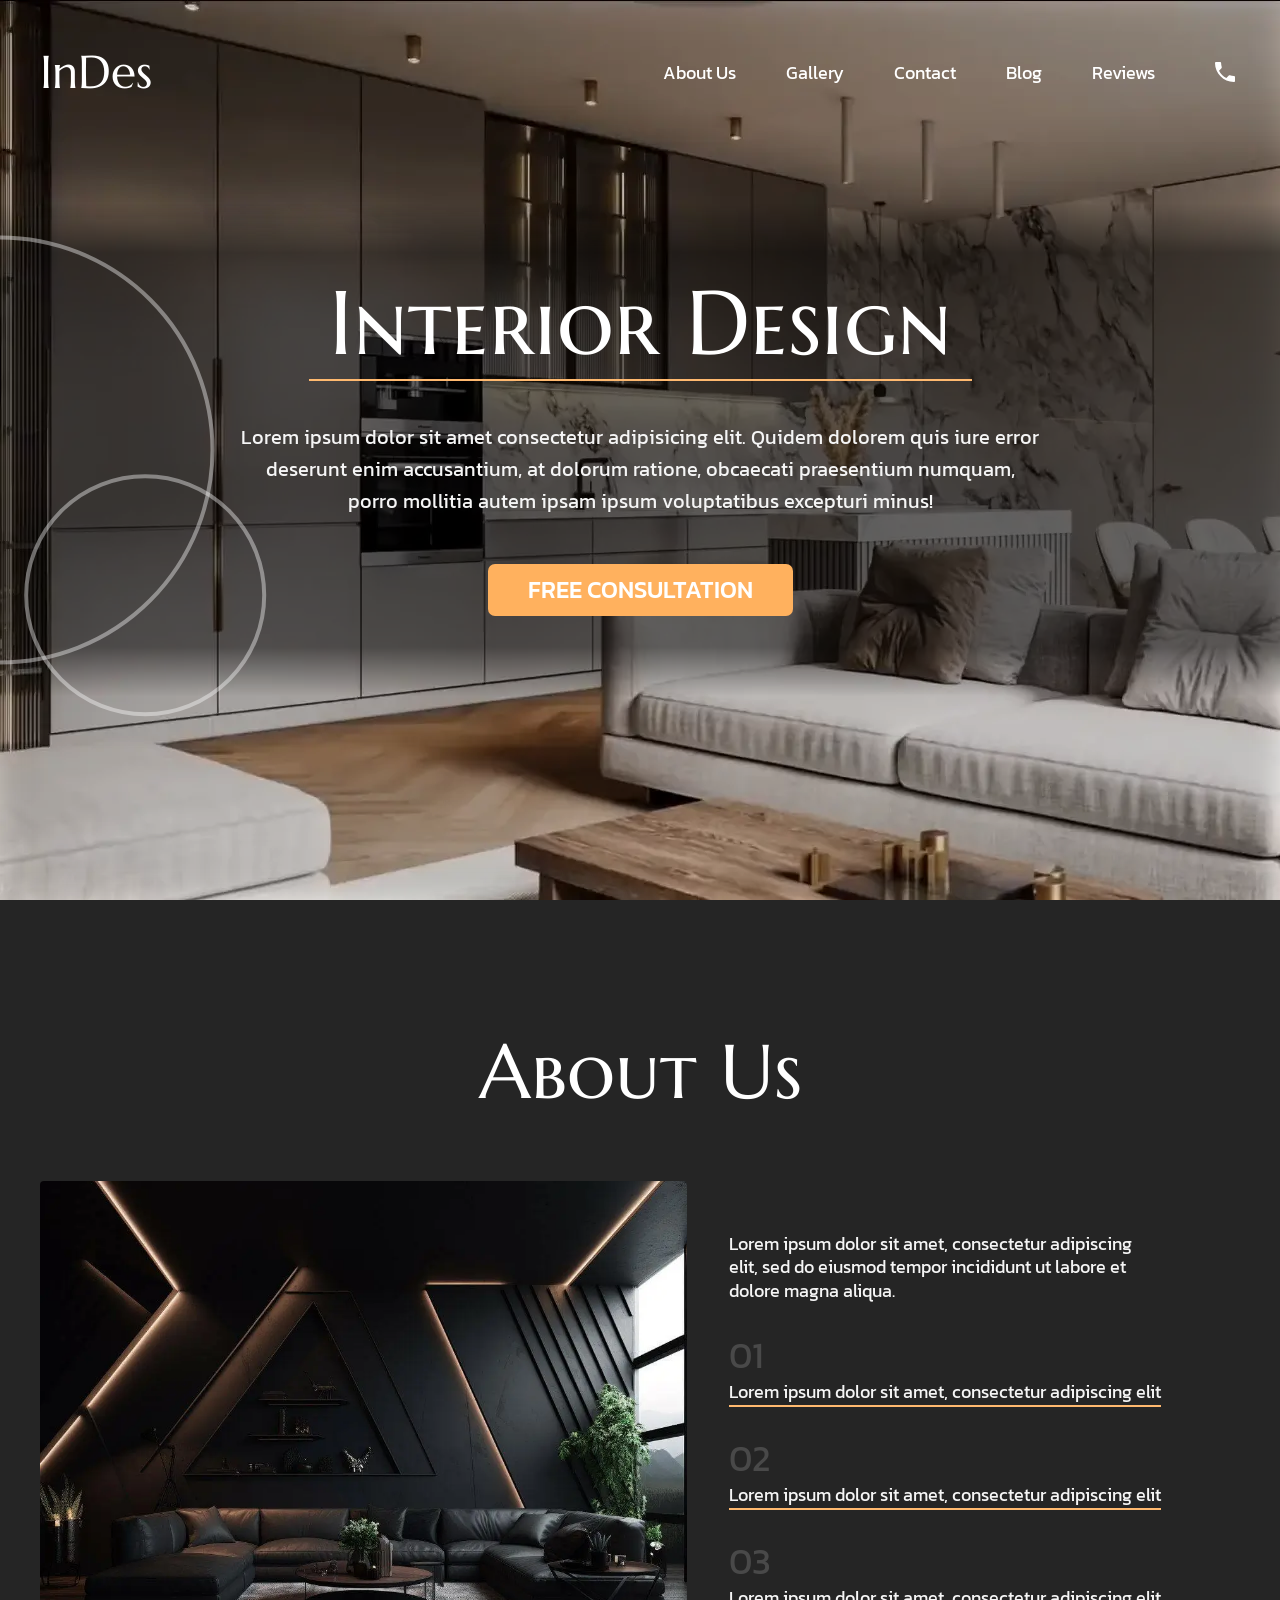
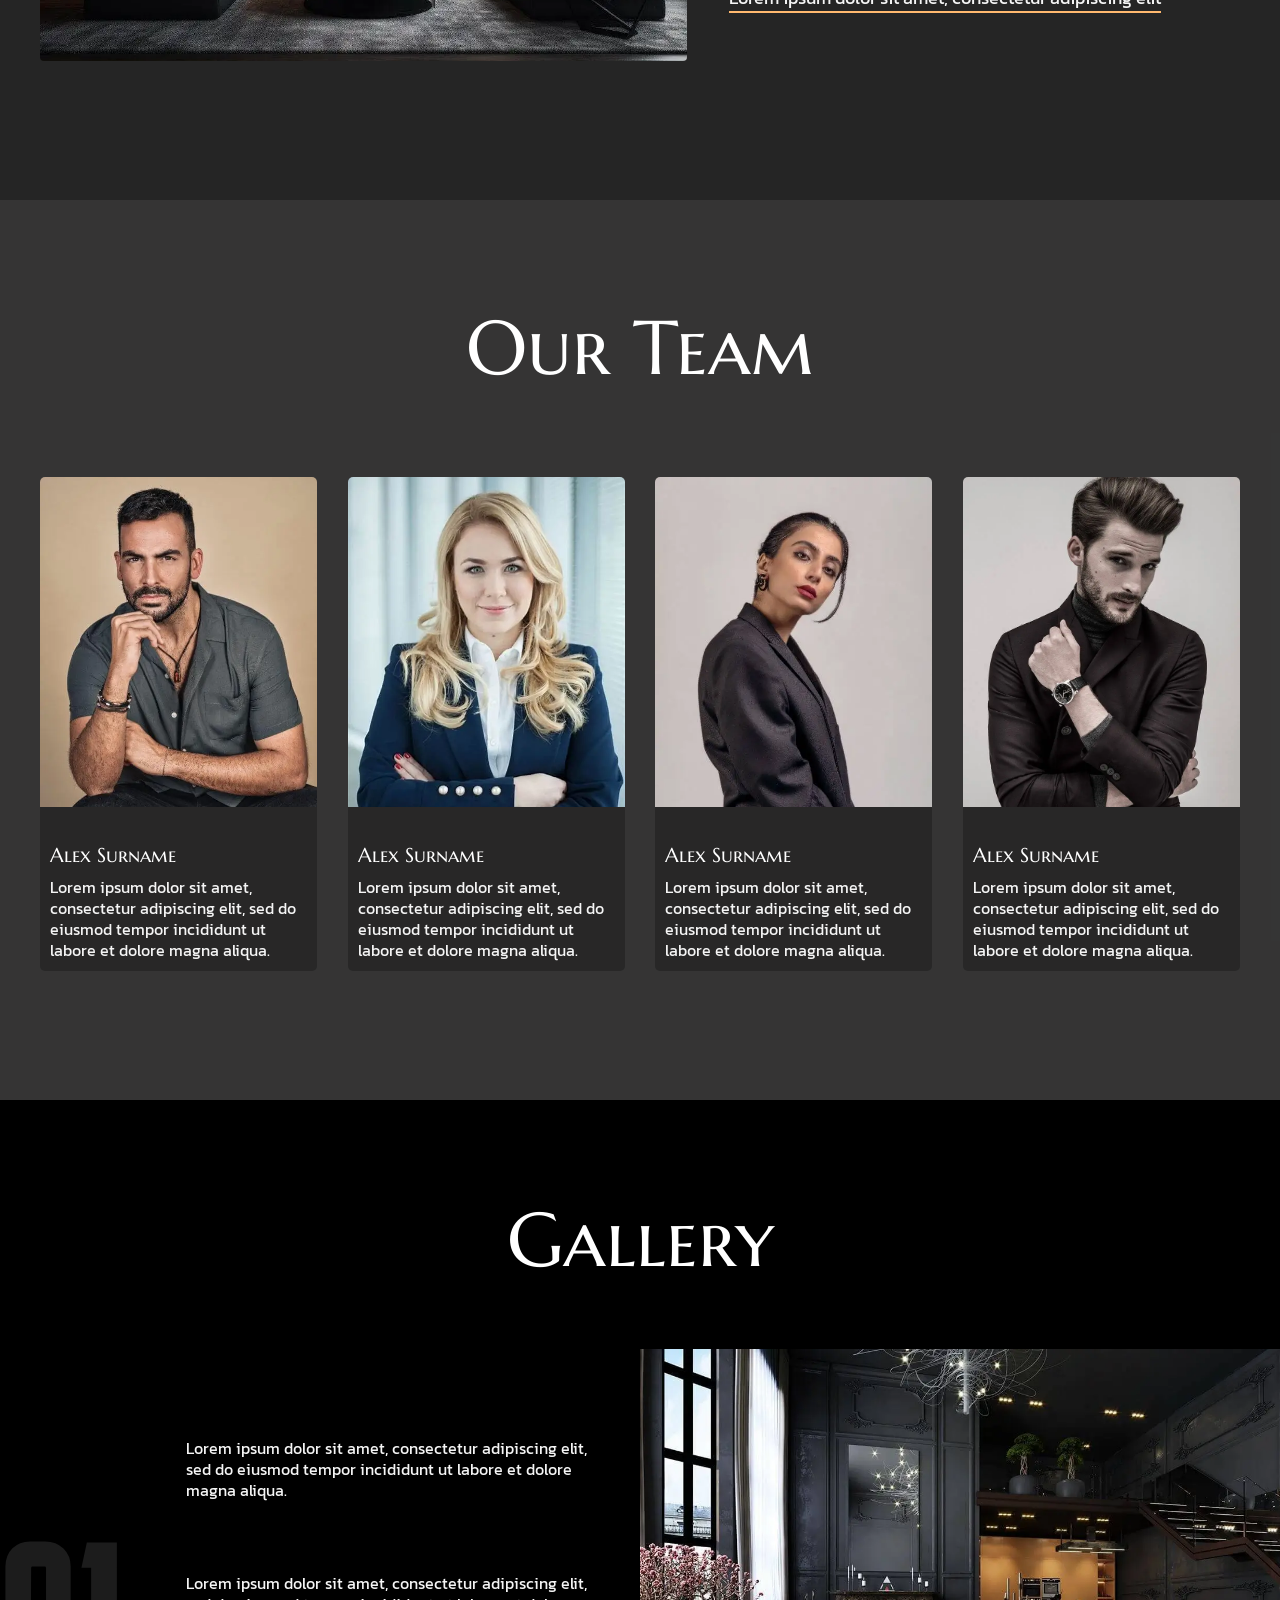
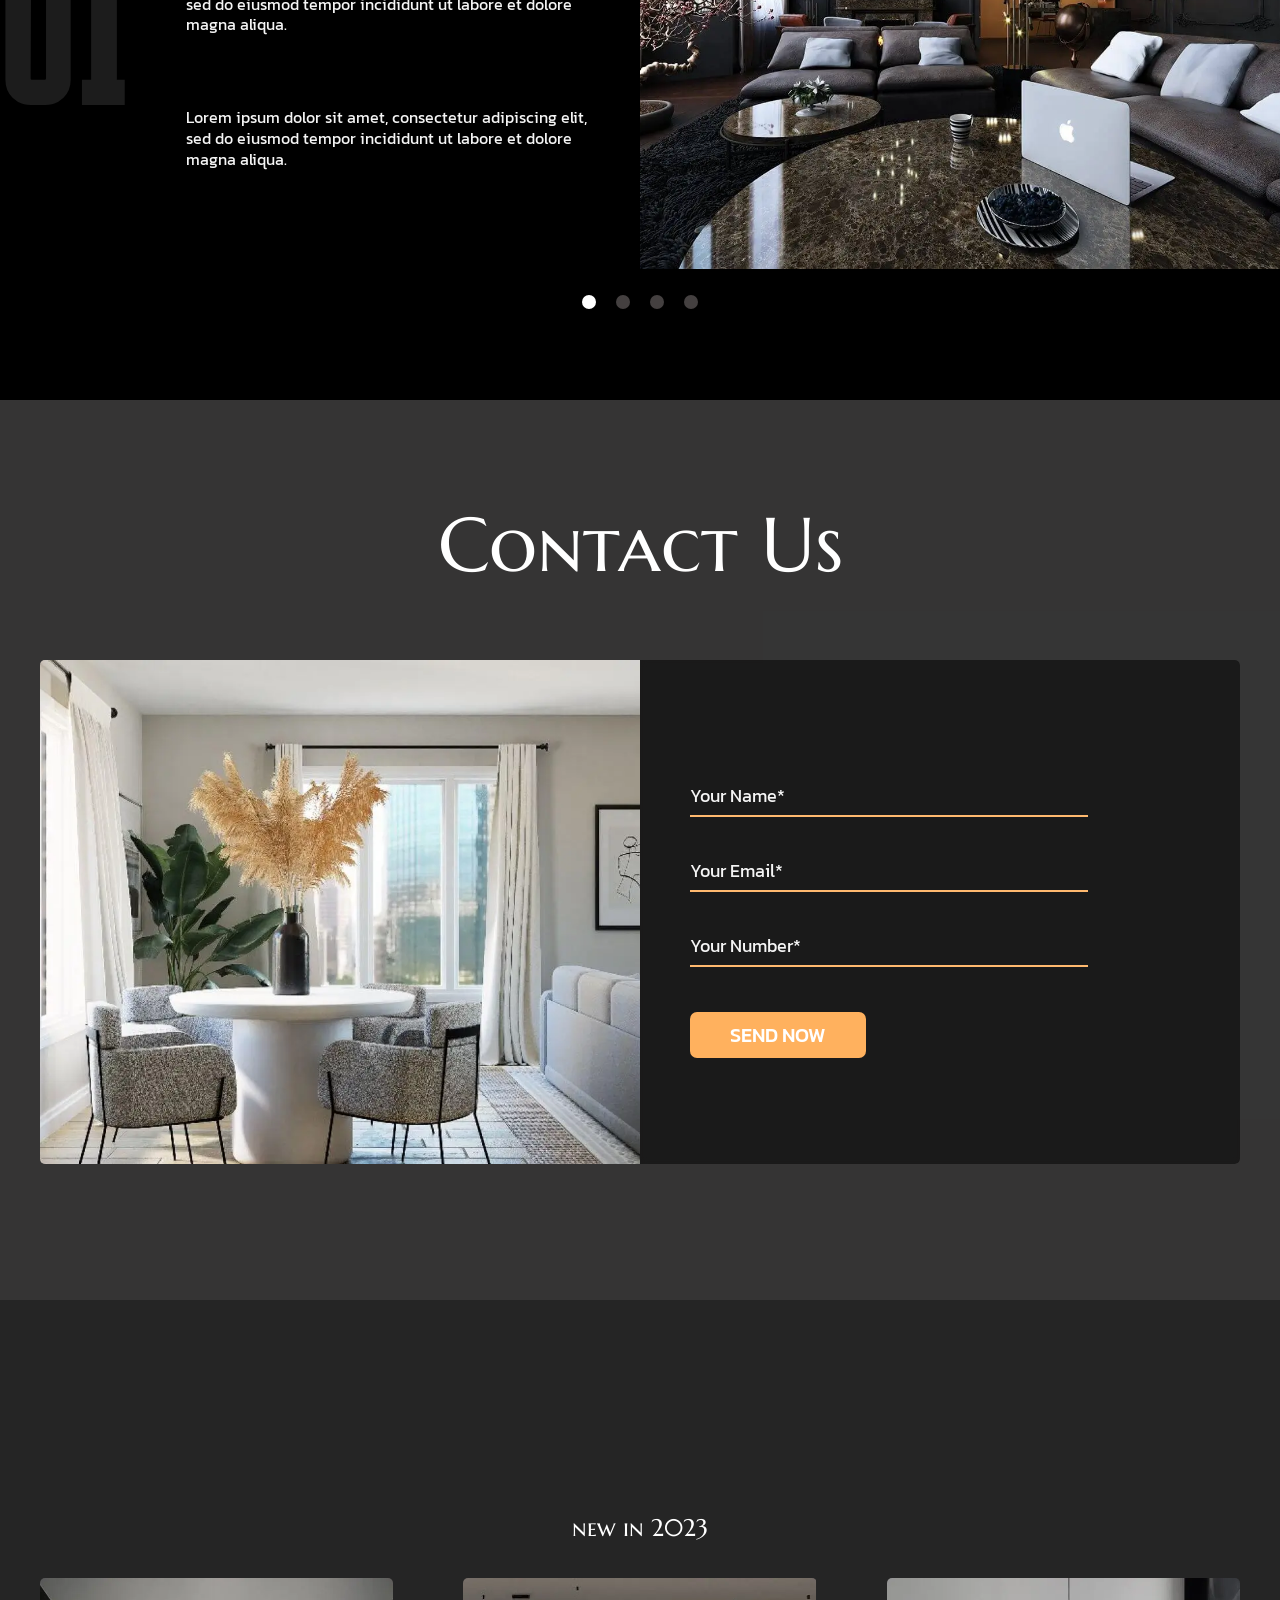
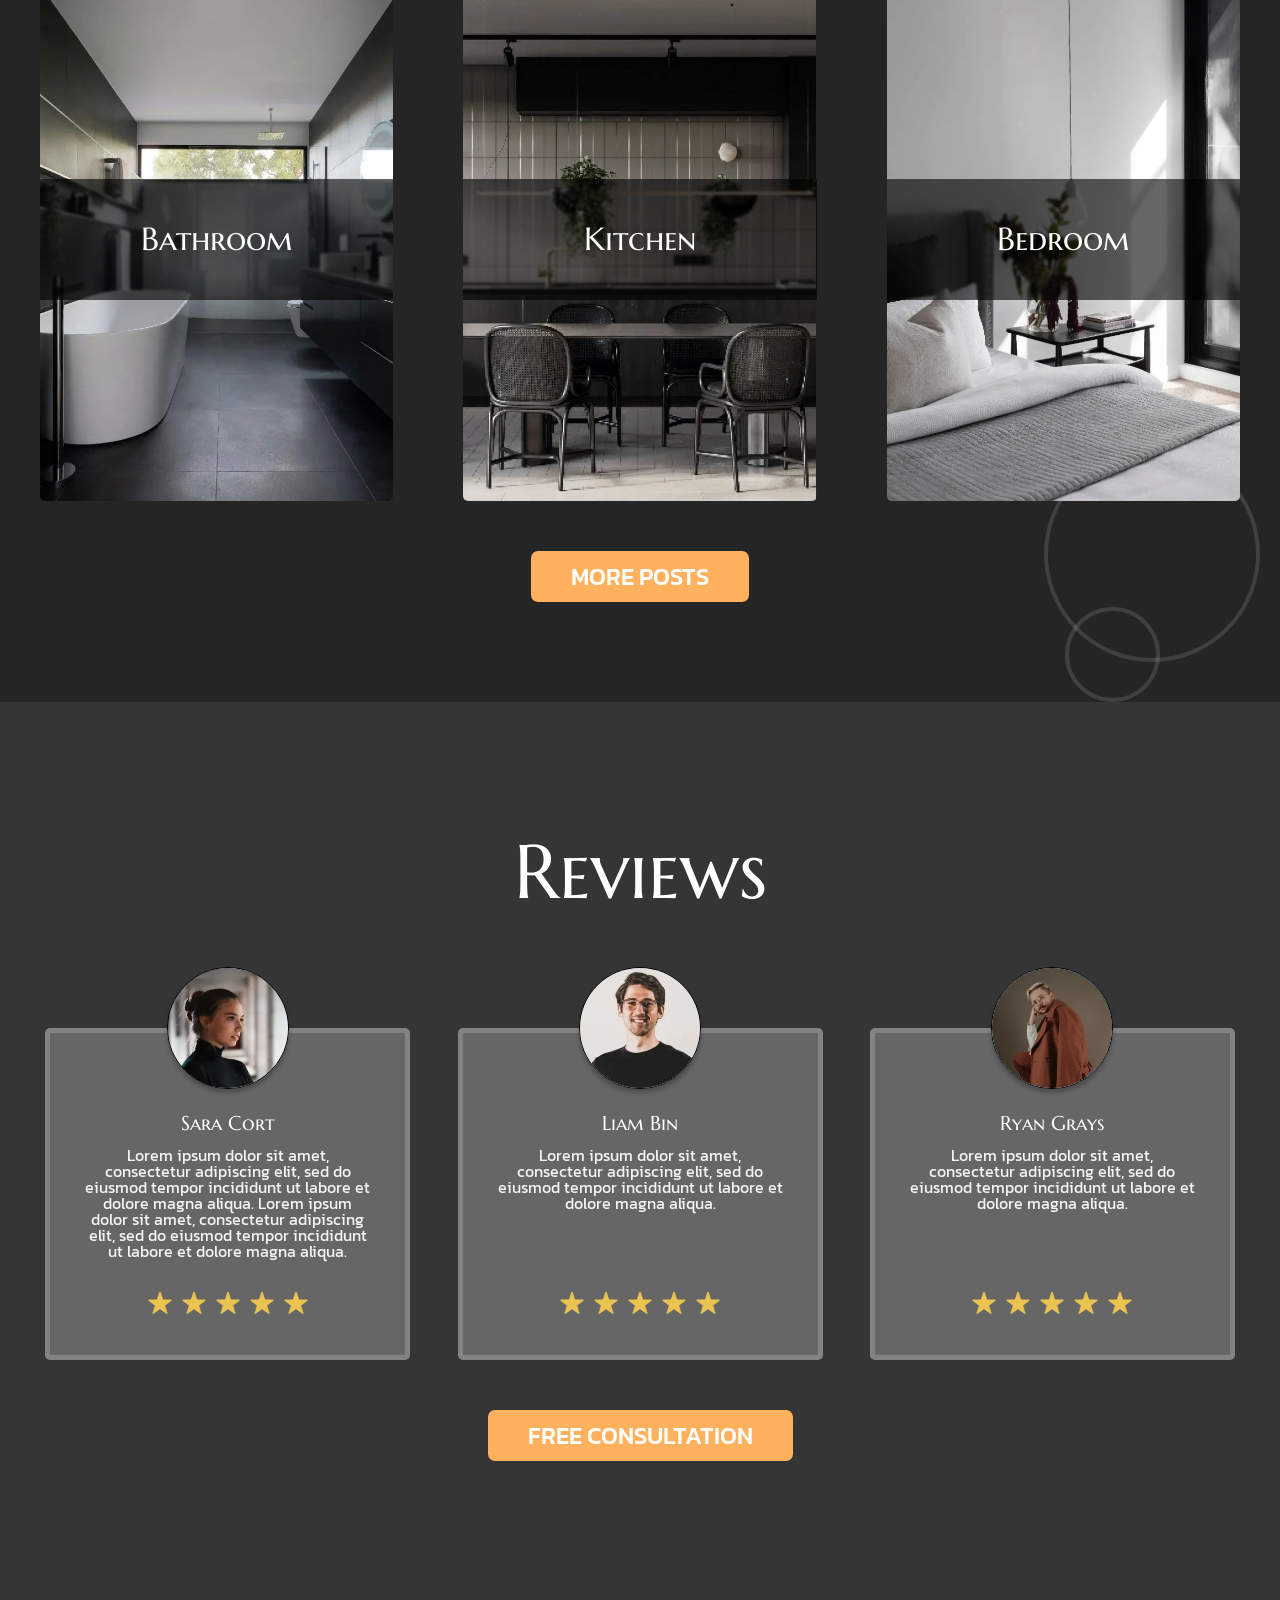
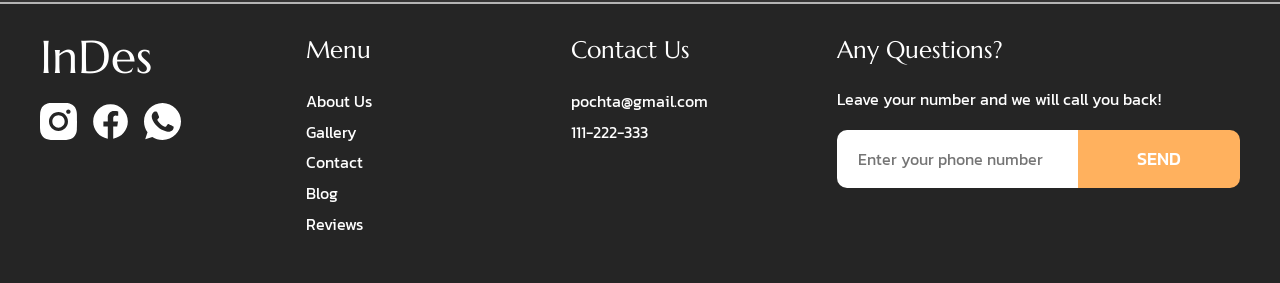
==== commit 28a50ab2: "Initial commit" ====
--- a/index.html
+++ b/index.html
@@ -42,7 +42,8 @@
 
       <section class="page__hero hero">
         <div class="hero__video">
-          <video poster="img/poster.webp" muted autoplay loop src="files/Untitled-comp.mp4"></video>
+          <!-- <video poster="img/poster.webp" muted autoplay loop src="files/Untitled-comp.mp4"></video> -->
+          <img src="img/poster.webp" alt="">
         </div>
         <div class="hero__container">
           <h1 class="hero__title section-title"><span>Interior design</span></h1>
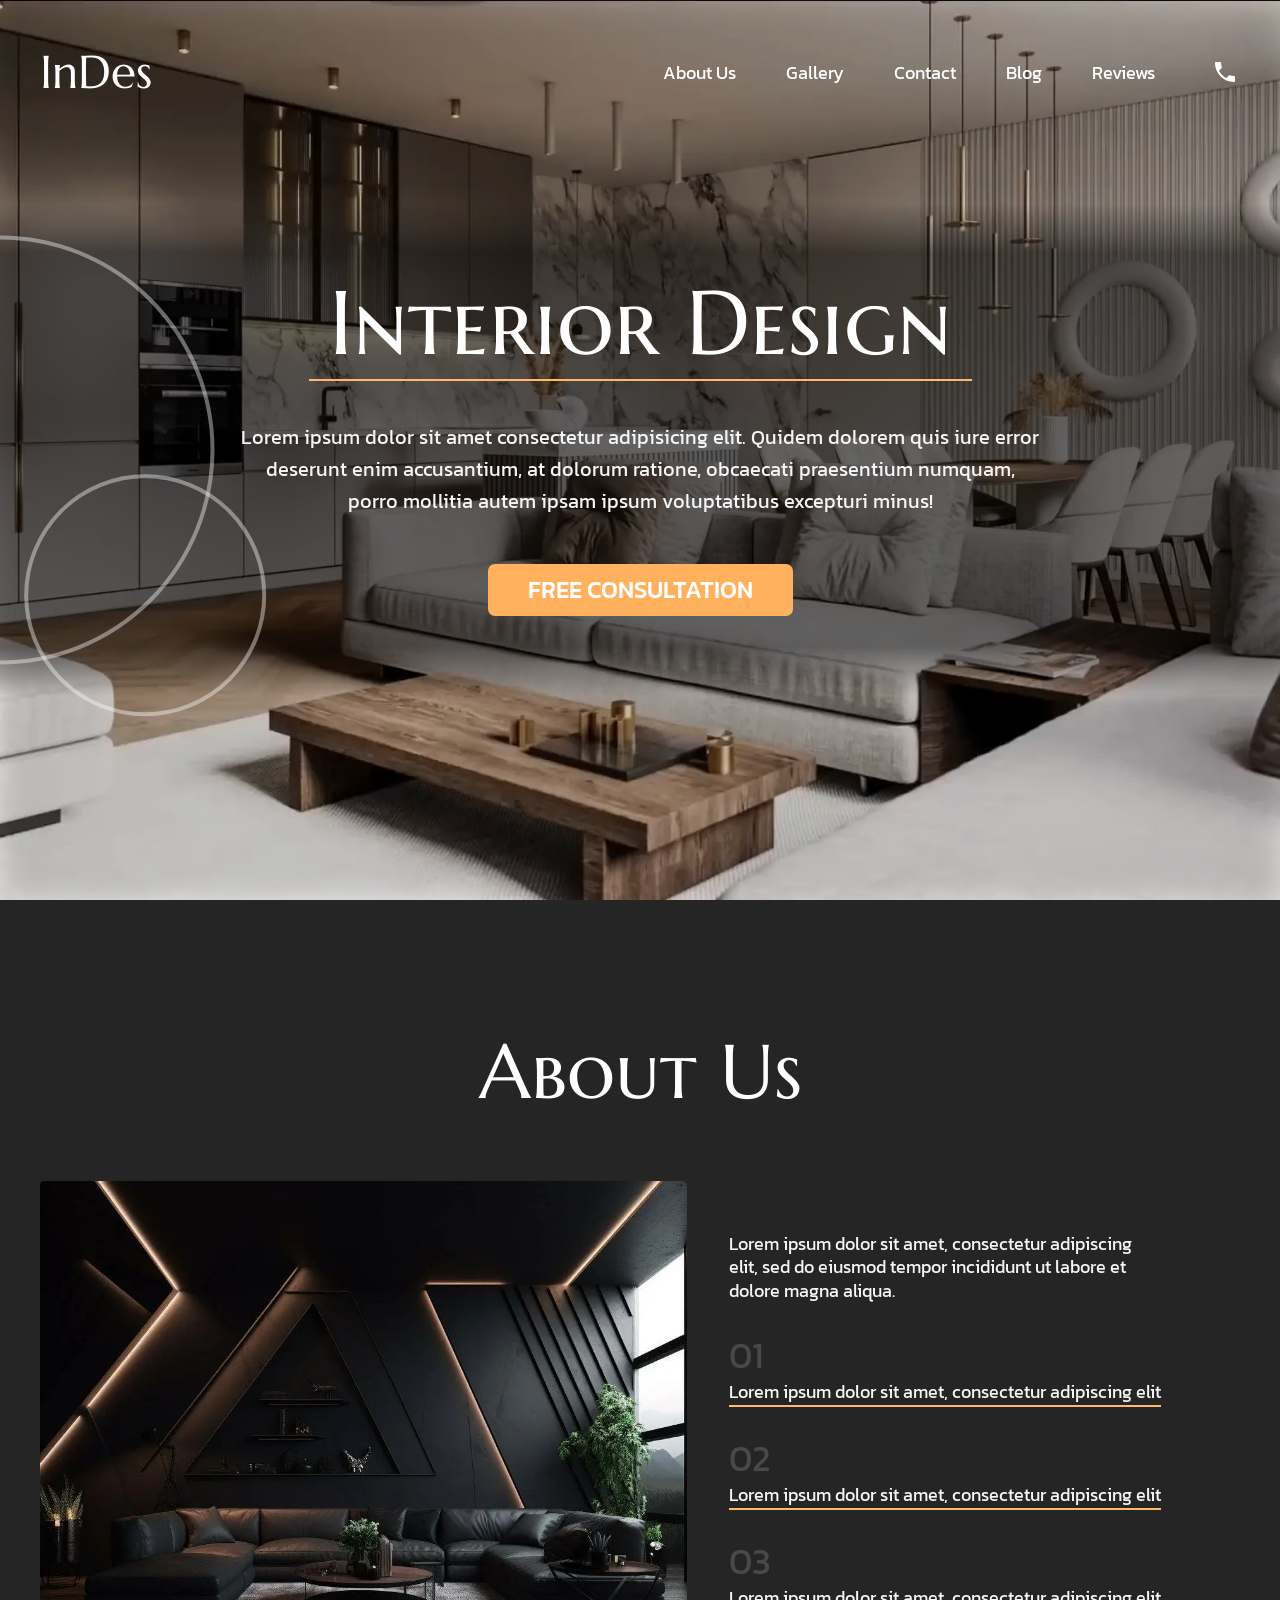
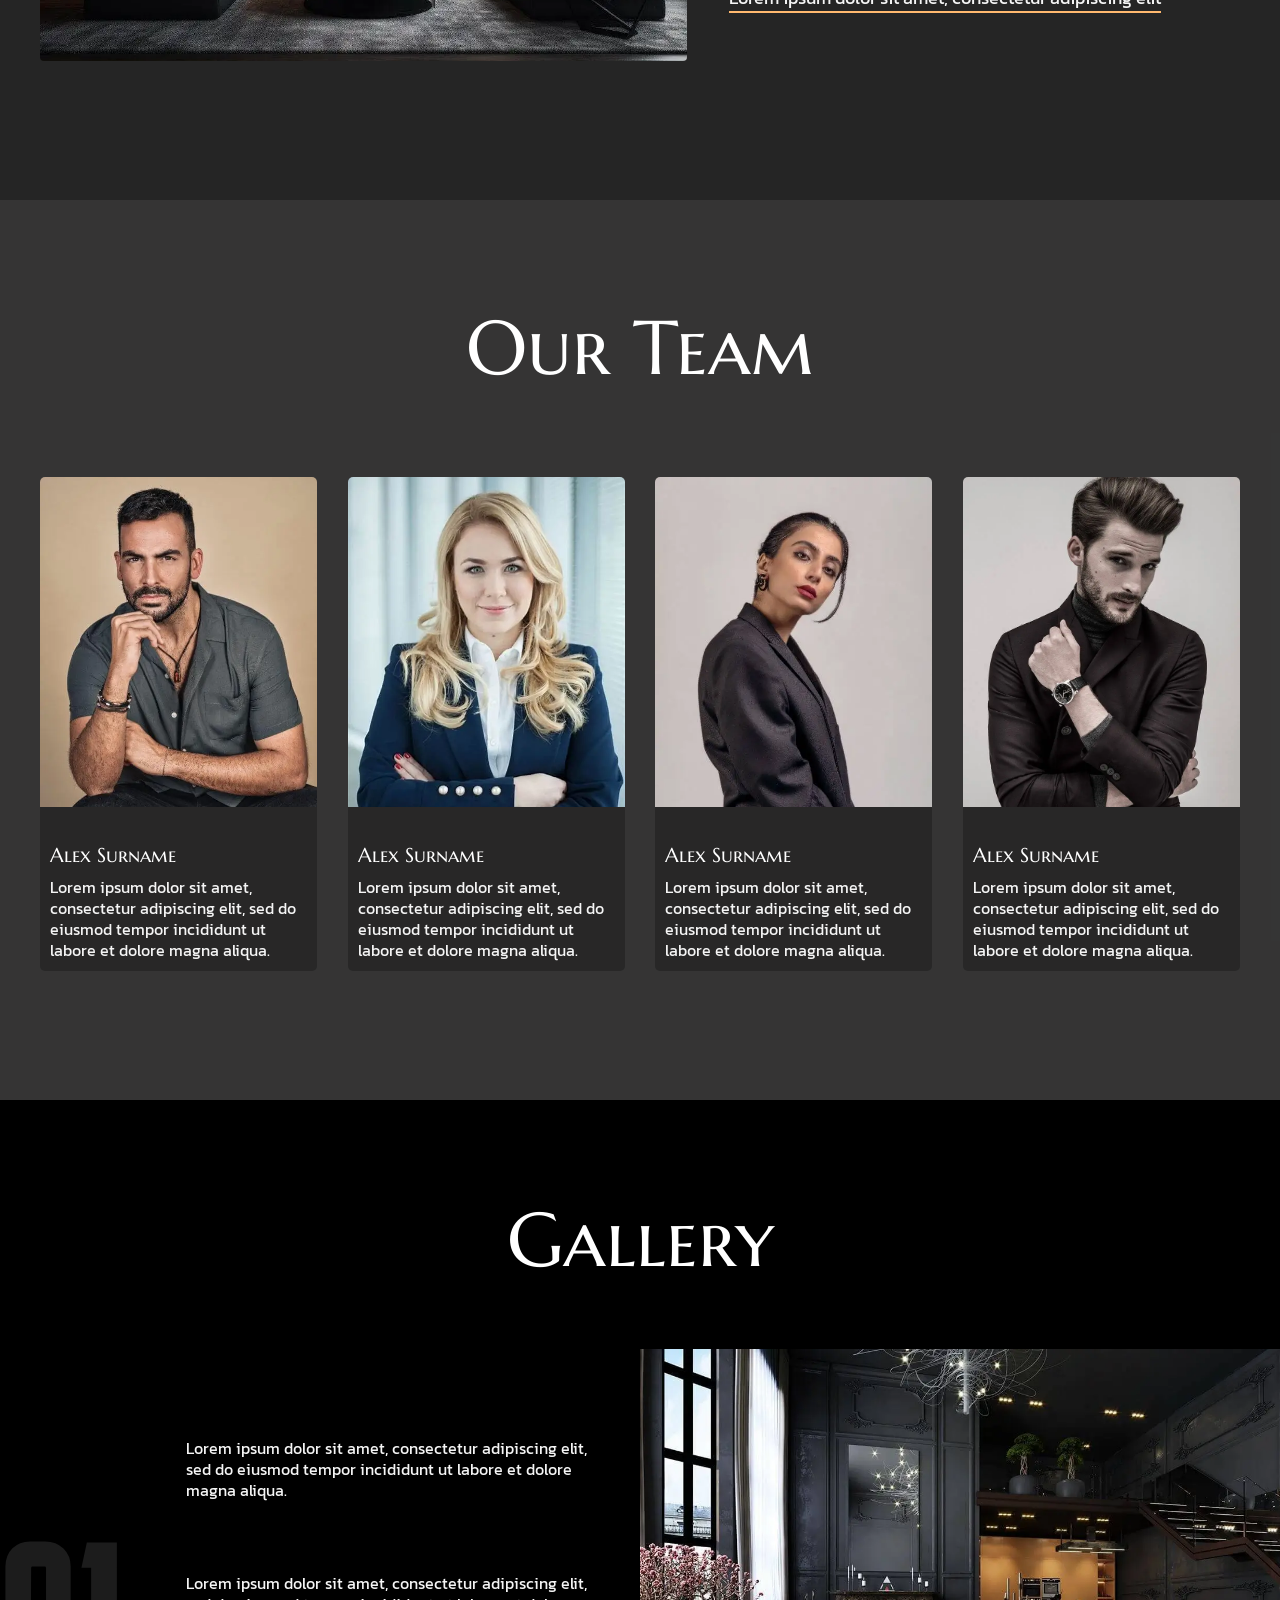
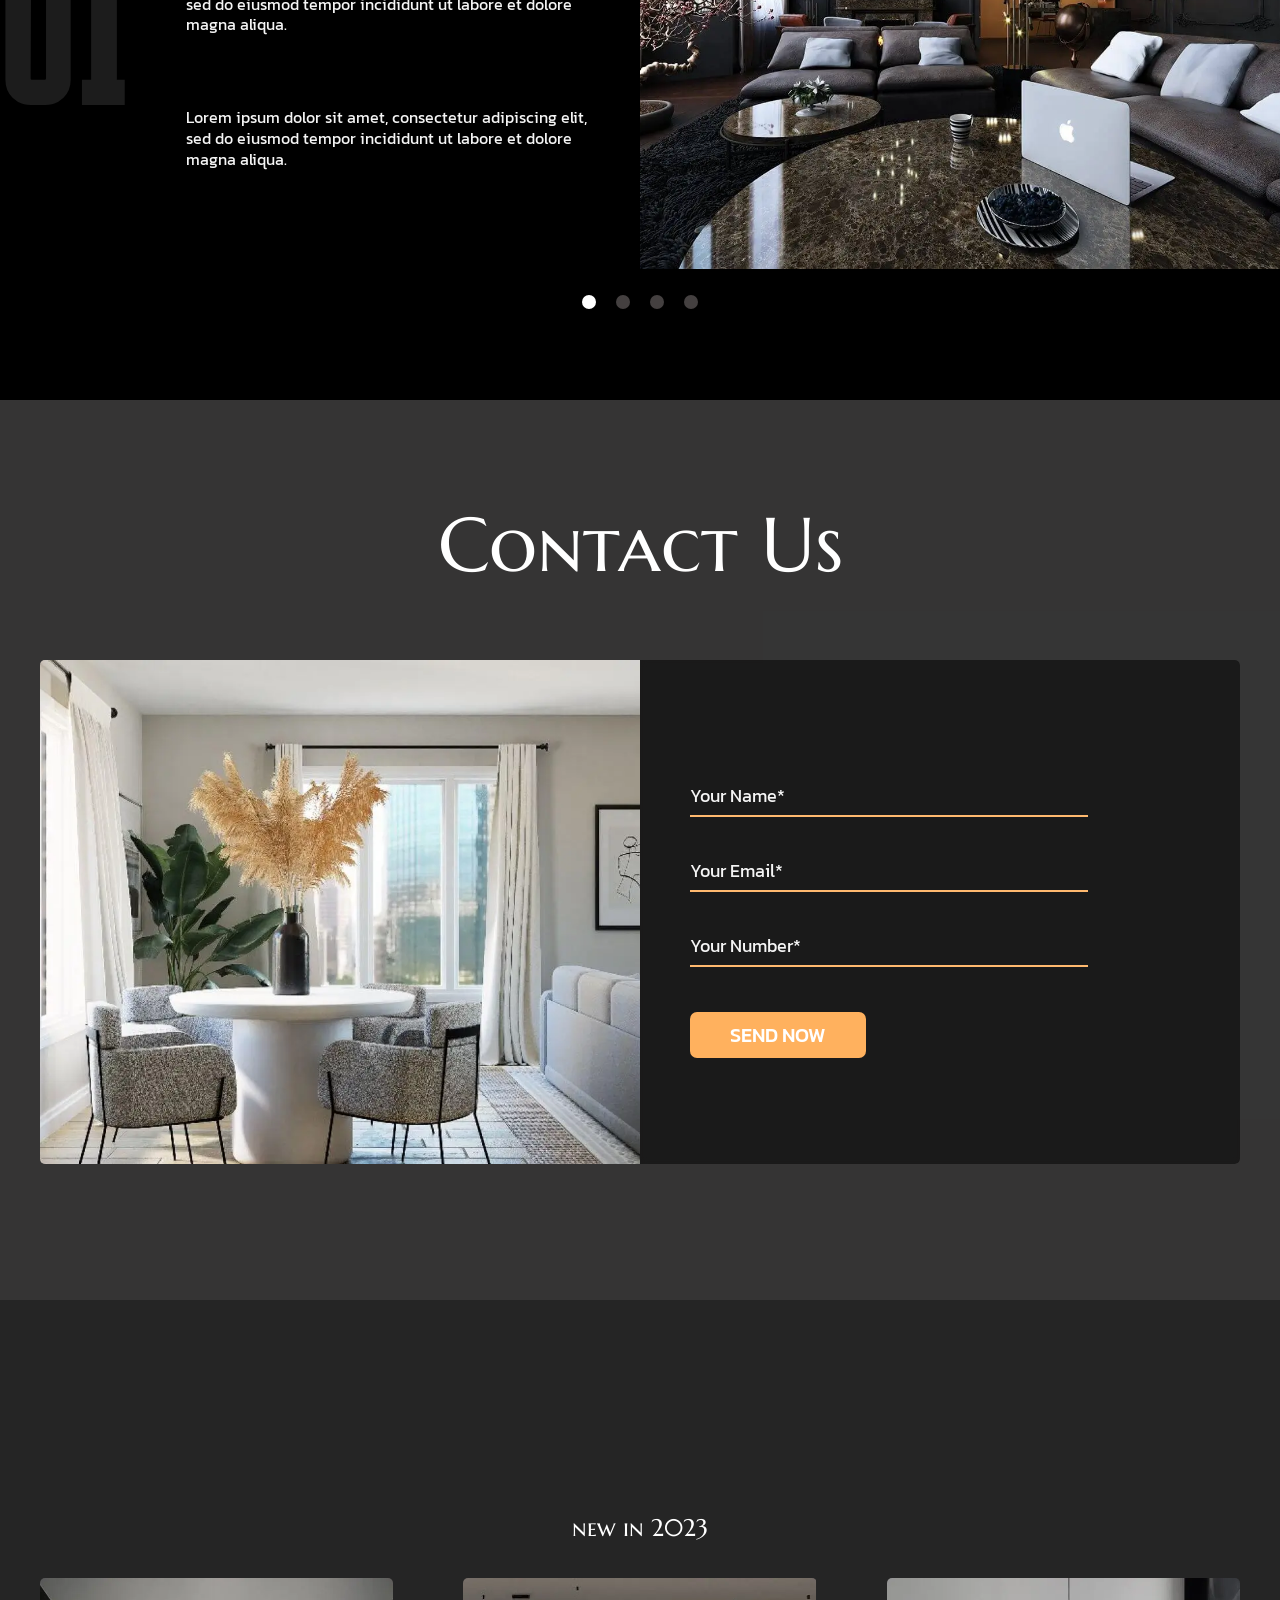
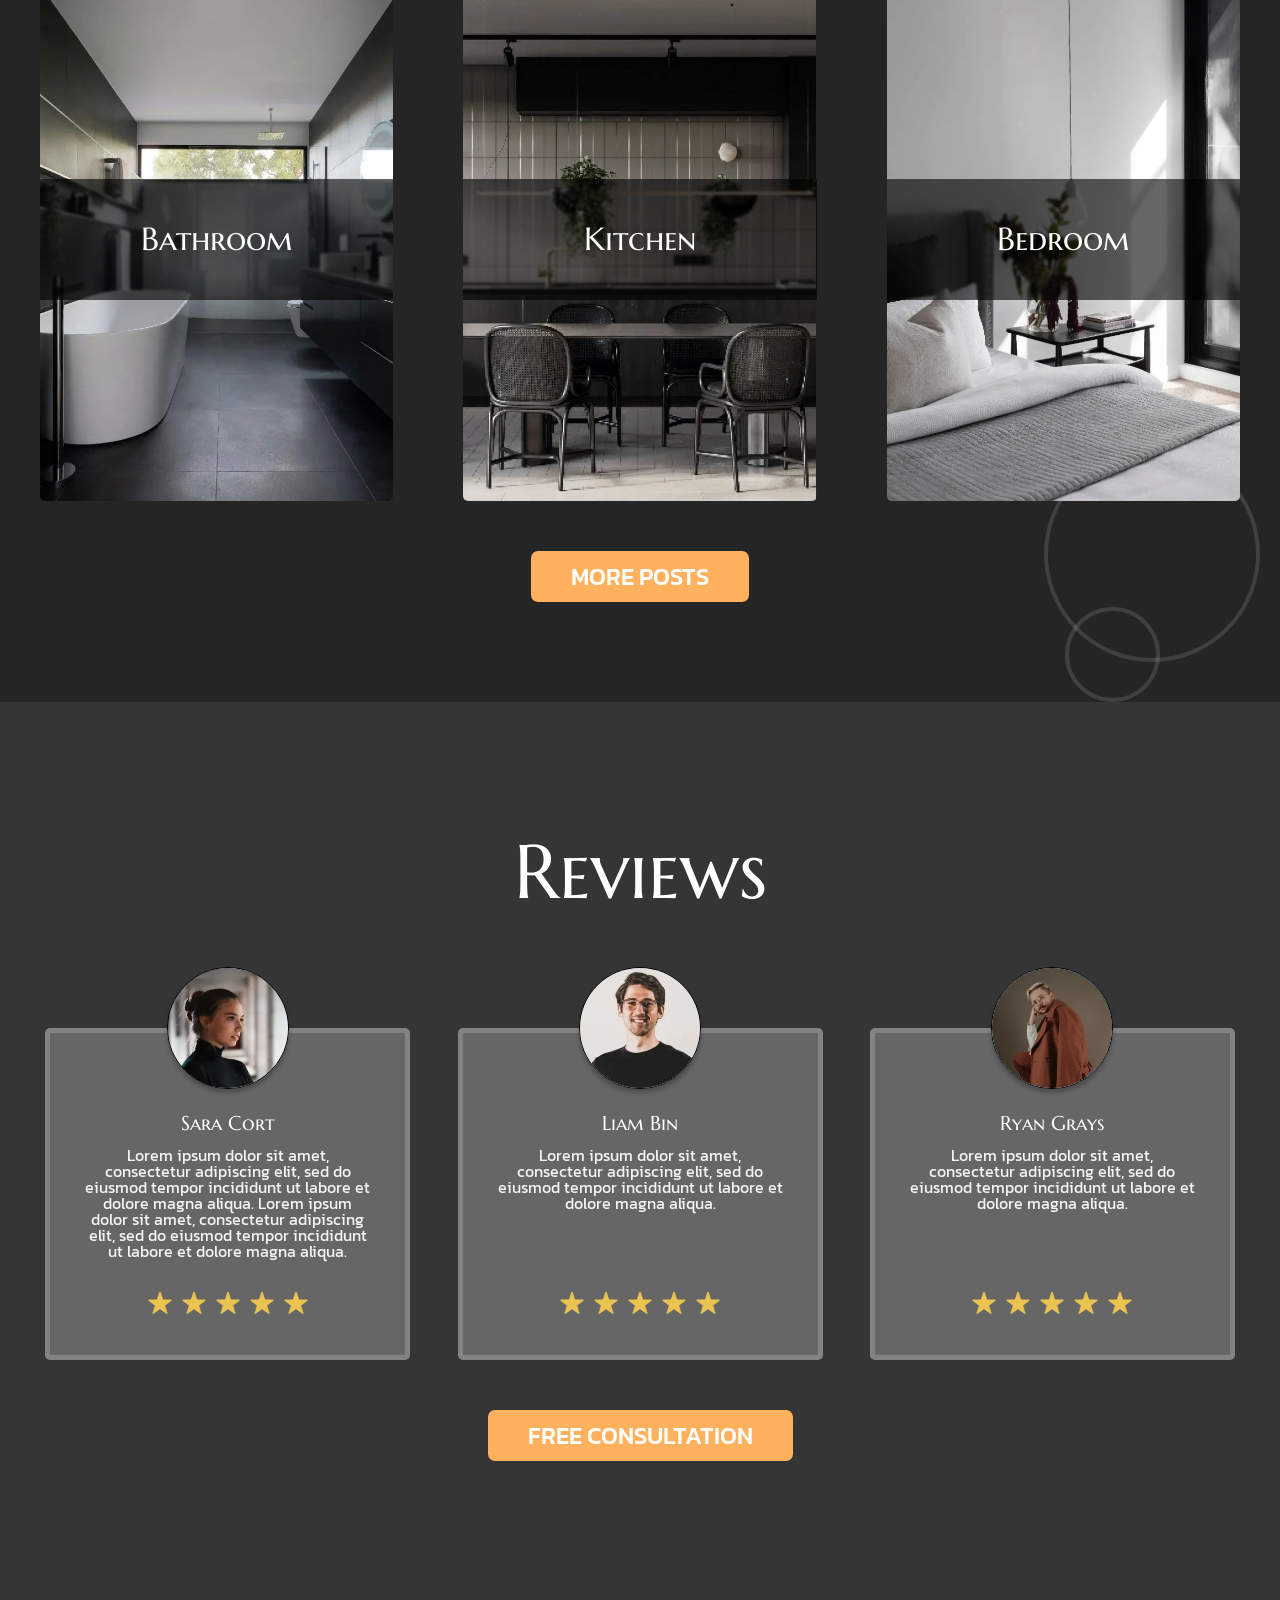
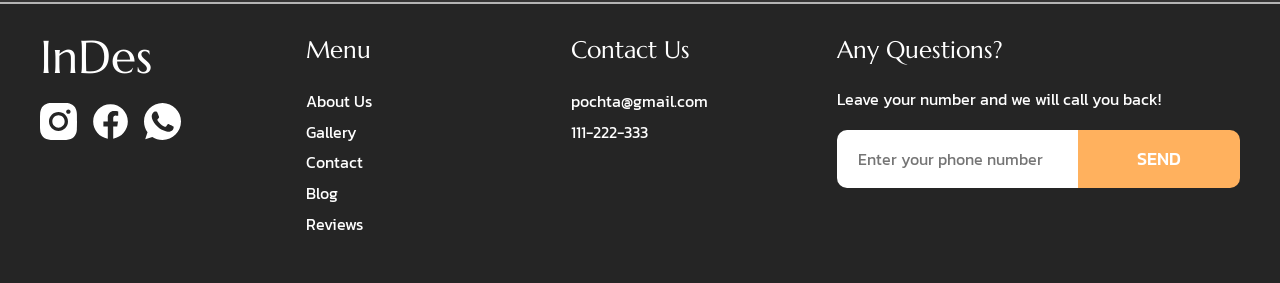
==== commit 65c02117: "back video" ====
--- a/index.html
+++ b/index.html
@@ -42,8 +42,7 @@
 
       <section class="page__hero hero">
         <div class="hero__video">
-          <!-- <video poster="img/poster.webp" muted autoplay loop src="files/Untitled-comp.mp4"></video> -->
-          <img src="img/poster.webp" alt="">
+          <video poster="img/poster.webp" muted autoplay loop src="files/Untitled-comp.mp4"></video>
         </div>
         <div class="hero__container">
           <h1 class="hero__title section-title"><span>Interior design</span></h1>
